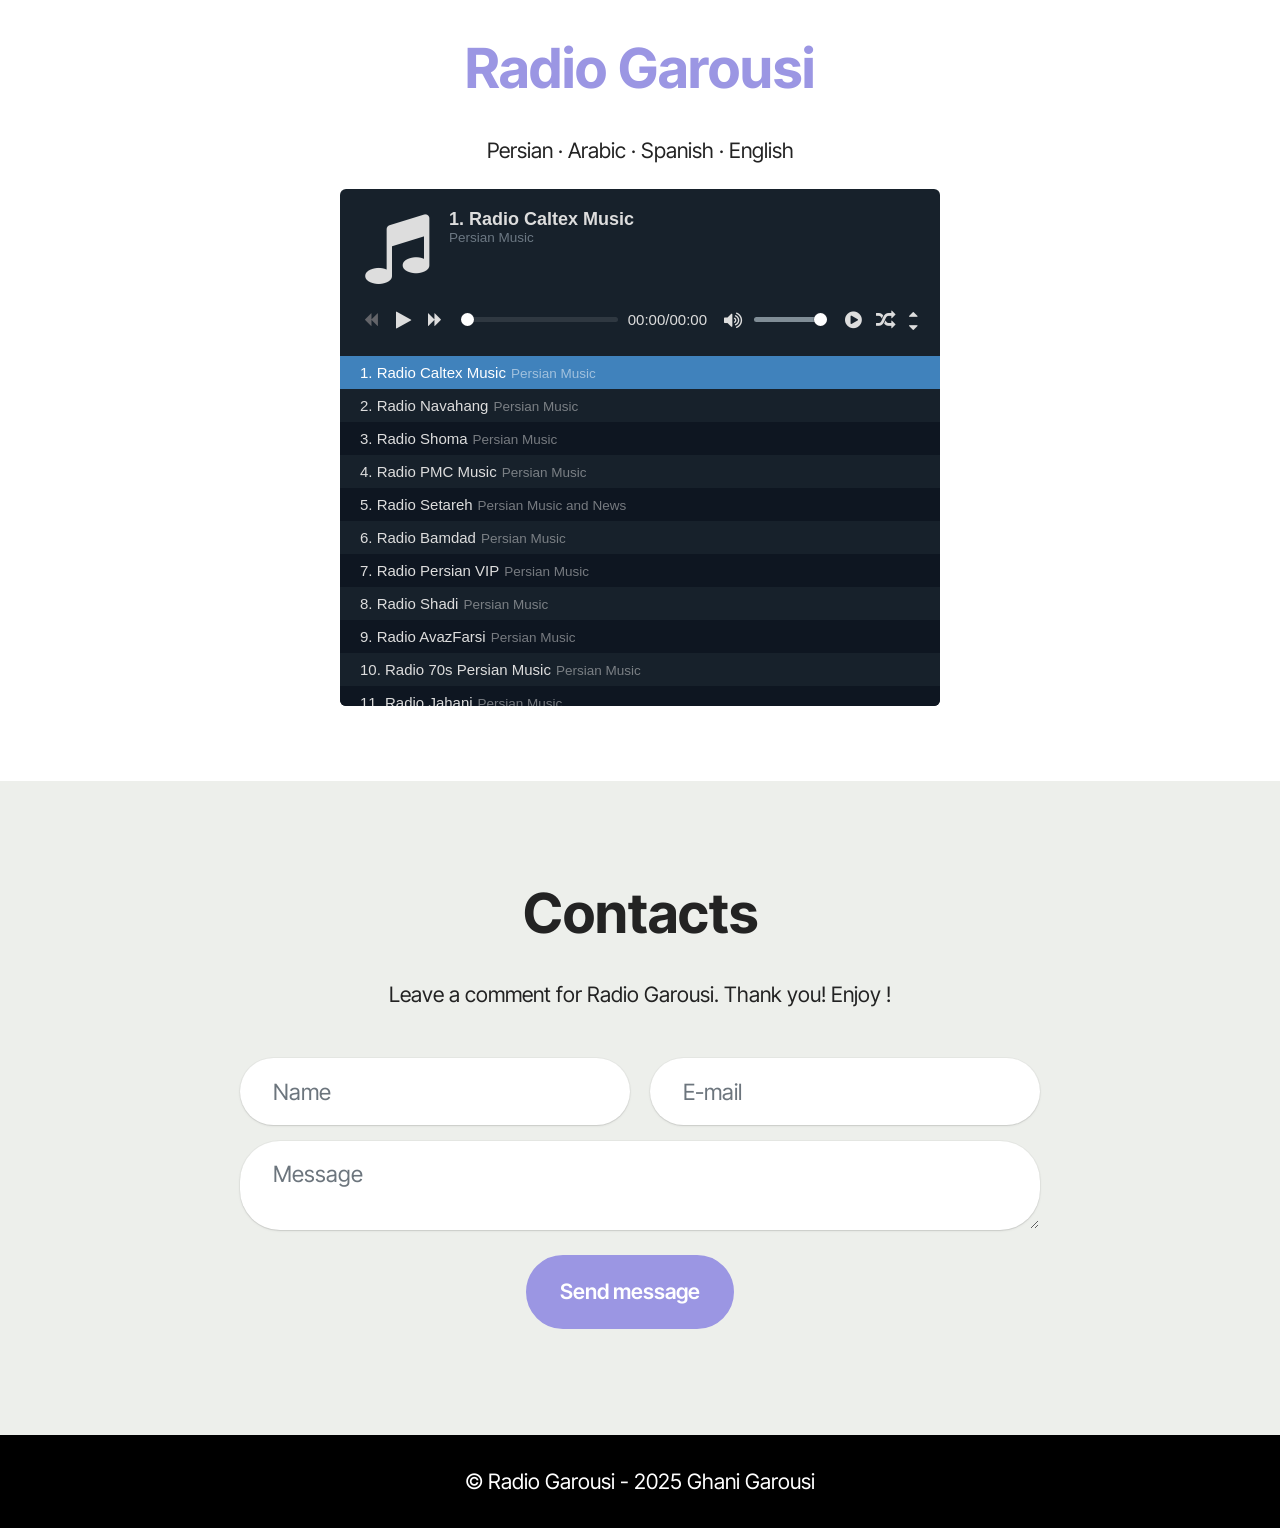
==== index.html @ 112c2b1c "g" ====
<!DOCTYPE html>
<html  >
<head>
  
  <meta charset="UTF-8">
  <meta http-equiv="X-UA-Compatible" content="IE=edge">
  
  <meta name="viewport" content="width=device-width, initial-scale=1, minimum-scale=1">
  <link rel="shortcut icon" href="assets/images/unknown-128x129.png" type="image/x-icon">
  <meta name="description" content="">
  
  
  <title>Radio Garousi</title>
  <link rel="stylesheet" href="assets/bootstrap/css/bootstrap.min.css">
  <link rel="stylesheet" href="assets/bootstrap/css/bootstrap-grid.min.css">
  <link rel="stylesheet" href="assets/bootstrap/css/bootstrap-reboot.min.css">
  <link rel="stylesheet" href="assets/animatecss/animate.css">
  <link rel="stylesheet" href="assets/theme/css/style.css">
  <link rel="preload" href="https://fonts.googleapis.com/css?family=Inter+Tight:100,200,300,400,500,600,700,800,900,100i,200i,300i,400i,500i,600i,700i,800i,900i&display=swap" as="style" onload="this.onload=null;this.rel='stylesheet'">
  <noscript><link rel="stylesheet" href="https://fonts.googleapis.com/css?family=Inter+Tight:100,200,300,400,500,600,700,800,900,100i,200i,300i,400i,500i,600i,700i,800i,900i&display=swap"></noscript>
  <link rel="preload" as="style" href="assets/mobirise/css/mbr-additional.css?v=PMHaSn"><link rel="stylesheet" href="assets/mobirise/css/mbr-additional.css?v=PMHaSn" type="text/css">

  
  
  
</head>
<body>
  
  <section data-bs-version="5.1" class="article11 cid-uW8s9CuNti" id="article11-3">
    

    
    
    <div class="container">
        <div class="row justify-content-center">
            <div class="title col-md-12 col-lg-10">
                <h3 class="mbr-section-title mbr-fonts-style align-center mt-0 mb-0 display-2">
                <strong>Radio Garousi</strong></h3>
                <h4 class="mbr-section-subtitle align-center mbr-fonts-style mt-4 display-7">Persian · Arabic · Spanish · English</h4>
                
            </div>
        </div>
    </div>
</section>

<section data-bs-version="5.1" class="mbr-section content1 restaurantm4_content1 cid-uW8s3BIlcq" id="design-block-1">

	

	<div class="container">
		<div class="row justify-content-center">
			<div class="col-md-10 col-sm-12 text-section">
			<style>
			    
@import url('https://maxcdn.bootstrapcdn.com/font-awesome/4.7.0/css/font-awesome.min.css');

*,*:before,*:after{outline:0;-webkit-box-sizing:border-box;box-sizing:border-box;}
input,button{outline:none;}
a,a:hover,a:visited{color:#ddd;text-decoration:none;}
.flex{display:-webkit-flex;display:flex;}
.flex-wrap{display:-webkit-flex;display:flex;-webkit-flex-wrap:wrap;flex-wrap:wrap;}
.flex-align{-webkit-align-items:center;align-items:center;}
.w-full{width:100%;}


/* progress animation */
@-webkit-keyframes audio-progress{to{background-position:25px 0;}}
@keyframes audio-progress{to{background-position:25px 0;}}
/* mobile */
@media screen and (max-width:480px) {
#simp .simp-controls .simp-volume,#simp .simp-controls .simp-others{display:none;}
#simp .simp-controls .simp-time{margin-right:10px;}
}
@media screen and (max-width:370px) {
#simp .simp-time .simp-slash,#simp .simp-time .end-time{display:none;}
}



@-webkit-keyframes audio-progress{to{background-position:25px 0;}}
@keyframes audio-progress{to{background-position:25px 0;}}
/* mobile */
@media screen and (max-width:480px) {
#simp .simp-controls .simp-volume,#simp .simp-controls .simp-others{display:none;}
#simp .simp-controls .simp-time{margin-right:10px;}
}
@media screen and (max-width:370px) {
#simp .simp-time .simp-slash,#simp .simp-time .end-time{display:none;}
}

			</style>
			
			
			
			<div class="simple-audio-player" id="simp" data-config="{&quot;shide_top&quot;:false,&quot;shide_btm&quot;:false,&quot;auto_load&quot;:false}">
  <div class="simp-playlist">
    <ul>
      --- Persian: ----------
      <li><span class="simp-source" data-src="https://corsplayer.cfpass1.workers.dev/?url=http://radio.caltexmusic.com:8000/stream">1. Radio Caltex Music</span><span class="simp-desc">Persian Music</span></li>
      <li><span class="simp-source" data-src="https://navairan.com/;">2. Radio Navahang</span><span class="simp-desc">Persian Music</span></li>
      <li><span class="simp-source" data-src="https://stream.radiojar.com/rzcfw4cbsxquv" data-cover="https://i.postimg.cc/sDBycWS8/NMS-2019.jpg">3. Radio Shoma</span><span class="simp-desc">Persian Music</span></li>
      <li><span class="simp-source" data-src="https://s5.radio.co/sf0a1af54c/listen">4. Radio PMC Music</span><span class="simp-desc">Persian Music</span></li>
      <li><span class="simp-source" data-src="https://setareh.awsvps.com/stream/18256">5. Radio Setareh</span><span class="simp-desc">Persian Music and News</span></li>
      <li><span class="simp-source" data-src="https://s3.radio.co/sd07c718f1/listen">6. Radio Bamdad</span><span class="simp-desc">Persian Music</span></li>
      <li><span class="simp-source" data-src="https://olderkors.cfpass1.workers.dev/?url=http://radio.persianvip.com:8888/;">7. Radio Persian VIP</span><span class="simp-desc">Persian Music</span></li>
      <li><span class="simp-source" data-src="https://ice9.securenetsystems.net/SHADI">8. Radio Shadi</span><span class="simp-desc">Persian Music</span></li>
      <li><span class="simp-source" data-src="https://stream-171.zeno.fm/2jwyo983y49vv">9. Radio AvazFarsi</span><span class="simp-desc">Persian Music</span></li>
      <li><span class="simp-source" data-src="https://shoutcast.glwiz.com/KMspersian.mp3">10. Radio 70s Persian Music</span><span class="simp-desc">Persian Music</span></li>
      <li><span class="simp-source" data-src="http://shoutcast.wrn.org:8025/vor">11. Radio Jahani</span><span class="simp-desc">Persian Music</span></li>
      <li><span class="simp-source" data-src="http://voa-16.akacast.akamaistream.net/7/316/322028/v1/ibb.akacast.akamaistream.net/voa-16.m3u">12. Radio Farda</span><span class="simp-desc">Persian Music and News</span></li>
      <li><span class="simp-source" data-src="https://n0f.radiojar.com/dfnrphnr5f0uv?rj-ttl=5&amp;rj-tok=AAABmSY-oh4AHtmWmjydCeWDsA">13. Radio Iran International</span><span class="simp-desc">Persian News</span></li>
      <li><span class="simp-source" data-src="https://radio.mp3islam.com/listen/abdulbasit/radio.mp3">14. Radio Quran</span><span class="simp-desc">Quran</span></li>
  
      
      --- Arabic: ----------
      <li><span class="simp-source" data-src="https://stream.zeno.fm/na3vpvn10qruv">1. Radio Arab Mix</span><span class="simp-desc">Arabic Music</span></li>
      <li><span class="simp-source" data-src="http://live.medi1.com/Tarab">2. Radio Tarab Medi-1</span><span class="simp-desc">Classic Arabic Music</span></li>
      <li><span class="simp-source" data-src="http://37.157.242.104:10938/live">3. Radio Star FM Lebanon</span><span class="simp-desc">Arabic Music</span></li>
      <li><span class="simp-source" data-src="http://stream-dc1.radioparadise.com/mp3-192">4. Radio Daily Arab FM</span><span class="simp-desc">Arabic Music</span></li>
      <li><span class="simp-source" data-src="https://usa19.fastcast4u.com/adeem">5. Radio Qadeem</span><span class="simp-desc">Old Arabic Music</span></li>
      <li><span class="simp-source" data-src="https://arabnights-prod.live-streams.nl:18020/">6. Radio Arabnights</span><span class="simp-desc">Arabic Music</span></li>
      <li><span class="simp-source" data-src="https://oriental-high.rautemusik.fm/">7. Radio RauteMusik ORIENTAL</span><span class="simp-desc">Arabic Music</span></li>
      <li><span class="simp-source" data-src="http://37.157.242.102:11414/live">8. Radio Bekaa Arabic</span><span class="simp-desc">Arabic Music</span></li>
      <li><span class="simp-source" data-src="https://n0b.radiojar.com/s1mygd1frxquv">9. Radio Al Arabiya Music</span><span class="simp-desc">Arabic Music</span></li>
      <li><span class="simp-source" data-src="http://icecast.omroep.nl/funx-arab-bb-mp3">10. Radio FunX Arab</span><span class="simp-desc">Arabic Music</span></li>
      <li><span class="simp-source" data-src="https://stream.zeno.fm/zsgrfxg71s8uv?dot-uid=0c64220300da605a9c09c645&amp;amb-uid=2613553414245283539&amp;triton-uid=cookie%3A51e3840d-9f2d-4861-81dc-ecd56c88a96e&amp;aw_0_req_lsid=b192f0fe28e56731dab30eb67d7e9012">11. Radio Om Kolthum</span><span class="simp-desc">Om Kolthum Music</span></li>
      <li><span class="simp-source" data-src="https://stream.zeno.fm/8a4eqkd0pnhvv?dot-uid=0c64220300da605a9c09c645&amp;amb-uid=2613553414245283539&amp;triton-uid=cookie%3A51e3840d-9f2d-4861-81dc-ecd56c88a96e&amp;aw_0_req_lsid=b192f0fe28e56731dab30eb67d7e9012">12. Radio Abdelhalim</span><span class="simp-desc">Abdelhalim Music</span></li>
      <li><span class="simp-source" data-src="https://montecarlodoualiya128k.ice.infomaniak.ch/mc-doualiya.mp3">13. Radio Monte Carlo Arabic</span><span class="simp-desc">Arabic Music and News</span></li>
      <li><span class="simp-source" data-src="https://radio.skynewsarabia.com/stream/radio/skynewsarabia">14. Radio Sky News Arabia</span><span class="simp-desc">Arabic News</span></li>
      <li><span class="simp-source" data-src="https://radio.mp3islam.com/listen/abdulbasit/radio.mp3">15. Radio Quran</span><span class="simp-desc">Quran</span></li>


      --- Spanish: ----------
      
      <li><span class="simp-source" data-src="https://kissfm.kissfmradio.cires21.com/kissfm.mp3">1. Radio Kiss FM</span><span class="simp-desc">Spanish Music</span></li>
      <li><span class="simp-source" data-src="https://playerservices.streamtheworld.com/api/livestream-redirect/LOS40_ASO_GUADIX.mp3">2. Radio Los 40 Guadix Madrid</span><span class="simp-desc">Spanish Music</span></li>
      <li><span class="simp-source" data-src="http://server8.emitironline.com:18176/">3. Radio Callao Madrid<span class="simp-desc">Spanish Music</span></span></li>
      <li><span class="simp-source" data-src="https://net1-cope-rrcast.flumotion.com/cope/net1-low.mp3">4. Radio COPE Madrid</span><span class="simp-desc">Spanish Music and News</span></li>
      <li><span class="simp-source" data-src="https://playerservices.streamtheworld.com/api/livestream-redirect/SER_MAS_MADRID.mp3">5. Radio SER + Madrid<span class="simp-desc">Spanish News</span></span></li>


      --- English: ----------
      <li><span class="simp-source" data-src="https://ais-edge50-live365-dal02.cdnstream.com/a26045">1. Radio CMC CALIFORNIA MUSIC CHANNEL<span class="simp-desc">English Music USA</span></span></li>
      <li><span class="simp-source" data-src="https://kuvo-ice.streamguys1.com/kuvo-mp3-128">2. Radio KUVO Jazz Network<span class="simp-desc">English Jazz Music USA</span></span></li>
      <li><span class="simp-source" data-src="http://sc1.netstreamer.net:8100">3. Radio Country MUsic 108<span class="simp-desc">English Country Music USA</span></span></li>
      <li><span class="simp-source" data-src="https://uk4-vn.mixstream.net/:8128/listen.mp3">4. Radio House Music<span class="simp-desc">English House Music USA</span></span></li>
      <li><span class="simp-source" data-src="https://joynewstv-atunwadigital.streamguys1.com/joynewstv">5. Radio Joy News<span class="simp-desc">English News USA</span></span></li>
    </ul>
  </div>
</div>    

<script>
    

// Multiple events to a listener
function addEventListener_multi(element, eventNames, handler) {
  var events = eventNames.split(' ');
  events.forEach(e => element.addEventListener(e, handler, false));
}

// Random numbers in a specific range
function getRandom(min, max) {
  min = Math.ceil(min);
  max = Math.floor(max);
  return Math.floor(Math.random() * (max - min + 1)) + min;
}

// Position element inside element
function getRelativePos(elm) {
  var pPos = elm.parentNode.getBoundingClientRect(); // parent pos
  var cPos = elm.getBoundingClientRect(); // target pos
  var pos = {};

  pos.top    = cPos.top    - pPos.top + elm.parentNode.scrollTop,
  pos.right  = cPos.right  - pPos.right,
  pos.bottom = cPos.bottom - pPos.bottom,
  pos.left   = cPos.left   - pPos.left;

  return pos;
}

function formatTime(val) {
  var h = 0, m = 0, s;
  val = parseInt(val, 10);
  if (val > 60 * 60) {
   h = parseInt(val / (60 * 60), 10);
   val -= h * 60 * 60;
  }
  if (val > 60) {
   m = parseInt(val / 60, 10);
   val -= m * 60;
  }
  s = val;
  val = (h > 0)? h + ':' : '';
  val += (m > 0)? ((m < 10 && h > 0)? '0' : '') + m + ':' : '0:';
  val += ((s < 10)? '0' : '') + s;
  return val;
}

function simp_initTime() {
  simp_controls.querySelector('.start-time').innerHTML = formatTime(simp_audio.currentTime); //calculate current value time
  if (!simp_isStream) {
    simp_controls.querySelector('.end-time').innerHTML = formatTime(simp_audio.duration); //calculate total value time
    simp_progress.value = simp_audio.currentTime / simp_audio.duration * 100; //progress bar
  }
  
  // ended of the audio
  if (simp_audio.currentTime == simp_audio.duration) {
    simp_controls.querySelector('.simp-plause').classList.remove('fa-pause');
    simp_controls.querySelector('.simp-plause').classList.add('fa-play');
    simp_audio.removeEventListener('timeupdate', simp_initTime);
    
    if (simp_isNext) { //auto load next audio
      var elem;
      simp_a_index++;
      if (simp_a_index == simp_a_url.length) { //repeat all audio
        simp_a_index = 0;
        elem = simp_a_url[0];
      } else {
        elem = simp_a_url[simp_a_index];  
      }
      simp_changeAudio(elem);
      simp_setAlbum(simp_a_index);
    } else {
      simp_isPlaying = false;
    }
  }
}

function simp_initAudio() {
  // if readyState more than 2, audio file has loaded
	simp_isLoaded = simp_audio.readyState == 4 ? true : false;
  simp_isStream = simp_audio.duration == 'Infinity' ? true : false;
  simp_controls.querySelector('.simp-plause').disabled = false;
  simp_progress.disabled = simp_isStream ? true : false;
  if (!simp_isStream) {
    simp_progress.parentNode.classList.remove('simp-load','simp-loading');
    simp_controls.querySelector('.end-time').innerHTML = formatTime(simp_audio.duration);
  }
  simp_audio.addEventListener('timeupdate', simp_initTime); //tracking load progress
  if (simp_isLoaded && simp_isPlaying) simp_audio.play();
  
  // progress bar click event
  addEventListener_multi(simp_progress, 'touchstart mousedown', function(e) {
    if (simp_isStream) {
      e.stopPropagation();
      return false;
    }
    if (simp_audio.readyState == 4) {
      simp_audio.removeEventListener('timeupdate', simp_initTime);
      simp_audio.pause();
    }
  });
  
  addEventListener_multi(simp_progress, 'touchend mouseup', function(e) {
    if (simp_isStream) {
      e.stopPropagation();
      return false;
    }
    if (simp_audio.readyState == 4) {
      simp_audio.currentTime = simp_progress.value * simp_audio.duration / 100;
      simp_audio.addEventListener('timeupdate', simp_initTime);
      if (simp_isPlaying) simp_audio.play();
    }
  });
}

function simp_loadAudio(elem) {
  simp_progress.parentNode.classList.add('simp-loading');
  simp_controls.querySelector('.simp-plause').disabled = true;
  simp_audio.querySelector('source').src = elem.dataset.src;
  simp_audio.load();
  
  simp_audio.volume = parseFloat(simp_v_num / 100); //based on valume input value
  simp_audio.addEventListener('canplaythrough', simp_initAudio); //play audio without stop for buffering
  
  // if audio fails to load, only IE/Edge 9.0 or above
  simp_audio.addEventListener('error', function() {
    alert('Please reload the page.');
  });
}

function simp_setAlbum(index) {
  simp_cover.innerHTML = simp_a_url[index].dataset.cover ? '<div style="background:url(' + simp_a_url[index].dataset.cover + ') no-repeat;background-size:cover;width:80px;height:80px;"></div>' : '<i class="fa fa-music fa-5x"></i>';
  simp_title.innerHTML = simp_source[index].querySelector('.simp-source').innerHTML;
  simp_artist.innerHTML = simp_source[index].querySelector('.simp-desc') ? simp_source[index].querySelector('.simp-desc').innerHTML : '';
}

function simp_changeAudio(elem) {
	simp_isLoaded = false;
  simp_controls.querySelector('.simp-prev').disabled = simp_a_index == 0 ? true : false;
  simp_controls.querySelector('.simp-plause').disabled = simp_auto_load ? true : false;
  simp_controls.querySelector('.simp-next').disabled = simp_a_index == simp_a_url.length-1 ? true : false;
  simp_progress.parentNode.classList.add('simp-load');
  simp_progress.disabled = true;
  simp_progress.value = 0;
  simp_controls.querySelector('.start-time').innerHTML = '00:00';
  simp_controls.querySelector('.end-time').innerHTML = '00:00';
  elem = simp_isRandom && simp_isNext ? simp_a_url[getRandom(0, simp_a_url.length-1)] : elem;
  
  // playlist, audio is running
  for (var i = 0; i < simp_a_url.length; i++) {
    simp_a_url[i].parentNode.classList.remove('simp-active');
    if (simp_a_url[i] == elem) {
      simp_a_index = i;
      simp_a_url[i].parentNode.classList.add('simp-active');
    }
  }
  
  // scrolling to element inside element
  var simp_active = getRelativePos(simp_source[simp_a_index]);
  simp_source[simp_a_index].parentNode.scrollTop = simp_active.top;
  
  if (simp_auto_load || simp_isPlaying) simp_loadAudio(elem);
  
  if (simp_isPlaying) {
    simp_controls.querySelector('.simp-plause').classList.remove('fa-play');
    simp_controls.querySelector('.simp-plause').classList.add('fa-pause');
  }
}

function simp_startScript() {
  ap_simp = document.querySelector('#simp');
  simp_audio = ap_simp.querySelector('#audio');
  simp_album = ap_simp.querySelector('.simp-album');
  simp_cover = simp_album.querySelector('.simp-cover');
  simp_title = simp_album.querySelector('.simp-title');
  simp_artist = simp_album.querySelector('.simp-artist');
  simp_controls = ap_simp.querySelector('.simp-controls');
  simp_progress = simp_controls.querySelector('.simp-progress');
  simp_volume = simp_controls.querySelector('.simp-volume');
  simp_v_slider = simp_volume.querySelector('.simp-v-slider');
  simp_v_num = simp_v_slider.value; //default volume
  simp_others = simp_controls.querySelector('.simp-others');
  simp_auto_load = simp_config.auto_load; //auto load audio file
  
  if (simp_config.shide_top) simp_album.parentNode.classList.toggle('simp-hide');
  if (simp_config.shide_btm) {
    simp_playlist.classList.add('simp-display');
    simp_playlist.classList.toggle('simp-hide');
  }
  
  if (simp_a_url.length <= 1) {
    simp_controls.querySelector('.simp-prev').style.display = 'none';
    simp_controls.querySelector('.simp-next').style.display = 'none';
    simp_others.querySelector('.simp-plext').style.display = 'none';
    simp_others.querySelector('.simp-random').style.display = 'none';
  }

  // Playlist listeners
  simp_source.forEach(function(item, index) {
    if (item.classList.contains('simp-active')) simp_a_index = index; //playlist contains '.simp-active'
    item.addEventListener('click', function() {
      simp_audio.removeEventListener('timeupdate', simp_initTime);
      simp_a_index = index;
      simp_changeAudio(this.querySelector('.simp-source'));
      simp_setAlbum(simp_a_index);
    });
  });
  
  // FIRST AUDIO LOAD =======
  simp_changeAudio(simp_a_url[simp_a_index]);
  simp_setAlbum(simp_a_index);
  // FIRST AUDIO LOAD =======
  
  // Controls listeners
  simp_controls.querySelector('.simp-plauseward').addEventListener('click', function(e) {
    var eles = e.target.classList;
    if (eles.contains('simp-plause')) {
      if (simp_audio.paused) {
        if (!simp_isLoaded) simp_loadAudio(simp_a_url[simp_a_index]);
        simp_audio.play();
        simp_isPlaying = true;
        eles.remove('fa-play');
        eles.add('fa-pause');
      } else {
        simp_audio.pause();
        simp_isPlaying = false;
        eles.remove('fa-pause');
        eles.add('fa-play');
      }
    } else {
      if (eles.contains('simp-prev') && simp_a_index != 0) {
        simp_a_index = simp_a_index-1;
        e.target.disabled = simp_a_index == 0 ? true : false;
      } else if (eles.contains('simp-next') && simp_a_index != simp_a_url.length-1) {
        simp_a_index = simp_a_index+1;
        e.target.disabled = simp_a_index == simp_a_url.length-1 ? true : false;
      }
      simp_audio.removeEventListener('timeupdate', simp_initTime);
      simp_changeAudio(simp_a_url[simp_a_index]);
      simp_setAlbum(simp_a_index);
    }
  });
  
  // Audio volume
  simp_volume.addEventListener('click', function(e) {
    var eles = e.target.classList;
    if (eles.contains('simp-mute')) {
      if (eles.contains('fa-volume-up')) {
        eles.remove('fa-volume-up');
        eles.add('fa-volume-off');
        simp_v_slider.value = 0;
      } else {
        eles.remove('fa-volume-off');
        eles.add('fa-volume-up');
        simp_v_slider.value = simp_v_num;
      }
    } else {
      simp_v_num = simp_v_slider.value;
      if (simp_v_num != 0) {
        simp_controls.querySelector('.simp-mute').classList.remove('fa-volume-off');
        simp_controls.querySelector('.simp-mute').classList.add('fa-volume-up');
      }
    }
    simp_audio.volume = parseFloat(simp_v_slider.value / 100);
  });
  
  // Others
  simp_others.addEventListener('click', function(e) {
    var eles = e.target.classList;
    if (eles.contains('simp-plext')) {
      simp_isNext = simp_isNext && !simp_isRandom ? false : true;
      if (!simp_isRandom) simp_isRanext = simp_isRanext ? false : true;
      eles.contains('simp-active') && !simp_isRandom ? eles.remove('simp-active') : eles.add('simp-active');
    } else if (eles.contains('simp-random')) {
      simp_isRandom = simp_isRandom ? false : true;
      if (simp_isNext && !simp_isRanext) {
        simp_isNext = false;
        simp_others.querySelector('.simp-plext').classList.remove('simp-active');
      } else {
        simp_isNext = true;
        simp_others.querySelector('.simp-plext').classList.add('simp-active');
      }
      eles.contains('simp-active') ? eles.remove('simp-active') : eles.add('simp-active');
    } else if (eles.contains('simp-shide-top')) {
      simp_album.parentNode.classList.toggle('simp-hide');
    } else if (eles.contains('simp-shide-bottom')) {
      simp_playlist.classList.add('simp-display');
      simp_playlist.classList.toggle('simp-hide');
    }
  });
}

// Start simple player
if (document.querySelector('#simp')) {
  var simp_auto_load, simp_audio, simp_album, simp_cover, simp_title, simp_artist, simp_controls, simp_progress, simp_volume, simp_v_slider, simp_v_num, simp_others;
  var ap_simp = document.querySelector('#simp');
  var simp_playlist = ap_simp.querySelector('.simp-playlist');
  var simp_source = simp_playlist.querySelectorAll('li');
  var simp_a_url = simp_playlist.querySelectorAll('[data-src]');
  var simp_a_index = 0;
  var simp_isPlaying = false;
  var simp_isNext = false; //auto play
  var simp_isRandom = false; //play random
  var simp_isRanext = false; //check if before random starts, simp_isNext value is true
  var simp_isStream = false; //radio streaming
  var simp_isLoaded = false; //audio file has loaded
  var simp_config = ap_simp.dataset.config ? JSON.parse(ap_simp.dataset.config) : {
    shide_top: false, //show/hide album
    shide_btm: false, //show/hide playlist
    auto_load: false //auto load audio file
  };
  
  var simp_elem = '';
  simp_elem += '<audio id="audio" preload><source src="" type="audio/mpeg"></audio>';
  simp_elem += '<div class="simp-display"><div class="simp-album w-full flex-wrap"><div class="simp-cover"><i class="fa fa-music fa-5x"></i></div><div class="simp-info"><div class="simp-title">Title</div><div class="simp-artist">Artist</div></div></div></div>';
  simp_elem += '<div class="simp-controls flex-wrap flex-align">';
  simp_elem += '<div class="simp-plauseward flex flex-align"><button type="button" class="simp-prev fa fa-backward" disabled></button><button type="button" class="simp-plause fa fa-play" disabled></button><button type="button" class="simp-next fa fa-forward" disabled></button></div>';
  simp_elem += '<div class="simp-tracker simp-load"><input class="simp-progress" type="range" min="0" max="100" value="0" disabled/><div class="simp-buffer"></div></div>';
  simp_elem += '<div class="simp-time flex flex-align"><span class="start-time">00:00</span><span class="simp-slash"> / </span><span class="end-time">00:00</span></div>';
  simp_elem += '<div class="simp-volume flex flex-align"><button type="button" class="simp-mute fa fa-volume-up"></button><input class="simp-v-slider" type="range" min="0" max="100" value="100"/></div>';
  simp_elem += '<div class="simp-others flex flex-align"><button type="button" class="simp-plext fa fa-play-circle" title="Auto Play"></button><button type="button" class="simp-random fa fa-random" title="Random"></button><div class="simp-shide"><button type="button" class="simp-shide-top fa fa-caret-up" title="Show/Hide Album"></button><button type="button" class="simp-shide-bottom fa fa-caret-down" title="Show/Hide Playlist"></button></div></div>';
  simp_elem += '</div>'; //simp-controls
  
  var simp_player = document.createElement('div');
  simp_player.classList.add('simp-player');
  simp_player.innerHTML = simp_elem;
  ap_simp.insertBefore(simp_player, simp_playlist);
  simp_startScript();
}
</script></div>
		</div>
	</div>
</section>

<section data-bs-version="5.1" class="form5 cid-uW8s6rHiIN" id="form02-2">
    
    
    <div class="container">
        <div class="row justify-content-center">
            <div class="col-12 content-head">
                <div class="mbr-section-head mb-5">
                    <h3 class="mbr-section-title mbr-fonts-style align-center mb-0 display-2">
                        <strong>Contacts</strong>
                    </h3>
                    <h4 class="mbr-section-subtitle mbr-fonts-style align-center mb-0 mt-4 display-7">Leave a comment for Radio Garousi. Thank you! Enjoy !</h4>
                </div>
            </div>
        </div>
        <div class="row justify-content-center">
            <div class="col-lg-8 mx-auto mbr-form" data-form-type="formoid">
                <form action="https://mobirise.eu/" method="POST" class="mbr-form form-with-styler" data-form-title="Form Name"><input type="hidden" name="email" data-form-email="true" value="SRqGAapUYcJbcIWQ9Yi9/ZLWebUhIxPfLRET9fhngG8P+OALrYCy2xlMNLLOwPE4OcMql6VHRUBkbvC0Gf6Lc7TGtVLoECo3qzK8n4iI3Zfi+aDdng6QWijf2G2Q06Kf">
                    <div class="row">
                        <div hidden="hidden" data-form-alert="" class="alert alert-success col-12">Thanks for filling out the form!</div>
                        <div hidden="hidden" data-form-alert-danger="" class="alert alert-danger col-12">
                            Oops...! some problem!
                        </div>
                    </div>
                    <div class="dragArea row">
                        <div class="col-md col-sm-12 form-group mb-3" data-for="name">
                            <input type="text" name="name" placeholder="Name" data-form-field="name" class="form-control" value="" id="name-form02-2">
                        </div>
                        <div class="col-md col-sm-12 form-group mb-3" data-for="email">
                            <input type="email" name="email" placeholder="E-mail" data-form-field="email" class="form-control" value="" id="email-form02-2">
                        </div>
                        
                        <div class="col-12 form-group mb-3" data-for="textarea">
                            <textarea name="textarea" placeholder="Message" data-form-field="textarea" class="form-control" id="textarea-form02-2"></textarea>
                        </div>
                        <div class="col-lg-12 col-md-12 col-sm-12 align-center mbr-section-btn"><button type="submit" class="btn btn-primary display-7">Send message</button></div>
                    </div>
                </form>
            </div>
        </div>
    </div>
</section>

<section data-bs-version="5.1" class="footer4 cid-uW8rYRUQjD" once="footers" id="footer04-0">

    

    

    <div class="container">
        <div class="media-container-row align-center mbr-white">
            <div class="col-12">
                <p class="mbr-text mb-0 mbr-fonts-style display-7">
                    © Radio Garousi - 2025 Ghani Garousi</p>
            </div>
        </div>
    </div>
</section><section><a href="https://mobiri.se"></a><a href="https://mobiri.se"></a></section><script src="assets/bootstrap/js/bootstrap.bundle.min.js"></script>  <script src="assets/smoothscroll/smooth-scroll.js"></script>  <script src="assets/ytplayer/index.js"></script>  <script src="assets/theme/js/script.js"></script>  <script src="assets/formoid/formoid.min.js"></script>  
  
  
 <div id="scrollToTop" class="scrollToTop mbr-arrow-up"><a style="text-align: center;"><i class="mbr-arrow-up-icon mbr-arrow-up-icon-cm cm-icon cm-icon-smallarrow-up"></i></a></div>
    <input name="animation" type="hidden">
  </body>
</html>
---- assets/theme/css/style.css ----
@charset "UTF-8";
section {
  background-color: #ffffff;
}

body {
  font-style: normal;
  line-height: 1.5;
  font-weight: 400;
  color: #232323;
  position: relative;
}

button {
  background-color: transparent;
  border-color: transparent;
}

.embla__button,
.carousel-control {
  background-color: #edefea !important;
  opacity: 0.8 !important;
  color: #464845 !important;
  border-color: #edefea !important;
}

.carousel .close,
.modalWindow .close {
  background-color: #edefea !important;
  color: #464845 !important;
  border-color: #edefea !important;
  opacity: 0.8 !important;
}

.carousel .close:hover,
.modalWindow .close:hover {
  opacity: 1 !important;
}

.carousel-indicators li {
  background-color: #edefea !important;
  border: 2px solid #464845 !important;
}

.carousel-indicators li:hover,
.carousel-indicators li:active {
  opacity: 0.8 !important;
}

.embla__button:hover,
.carousel-control:hover {
  background-color: #edefea !important;
  opacity: 1 !important;
}

.modalWindow-video-container {
  height: 80%;
}

section,
.container,
.container-fluid {
  position: relative;
  word-wrap: break-word;
}

a.mbr-iconfont:hover {
  text-decoration: none;
}

.article .lead p,
.article .lead ul,
.article .lead ol,
.article .lead pre,
.article .lead blockquote {
  margin-bottom: 0;
}

a {
  font-style: normal;
  font-weight: 400;
  cursor: pointer;
}
a, a:hover {
  text-decoration: none;
}

.mbr-section-title {
  font-style: normal;
  line-height: 1.3;
}

.mbr-section-subtitle {
  line-height: 1.3;
}

.mbr-text {
  font-style: normal;
  line-height: 1.7;
}

h1,
h2,
h3,
h4,
h5,
h6,
.display-1,
.display-2,
.display-4,
.display-5,
.display-7,
span,
p,
a {
  line-height: 1;
  word-break: break-word;
  word-wrap: break-word;
  font-weight: 400;
}

b,
strong {
  font-weight: bold;
}

input:-webkit-autofill, input:-webkit-autofill:hover, input:-webkit-autofill:focus, input:-webkit-autofill:active {
  transition-delay: 9999s;
  -webkit-transition-property: background-color, color;
  transition-property: background-color, color;
}

textarea[type=hidden] {
  display: none;
}

section {
  background-position: 50% 50%;
  background-repeat: no-repeat;
  background-size: cover;
}
section .mbr-background-video,
section .mbr-background-video-preview {
  position: absolute;
  bottom: 0;
  left: 0;
  right: 0;
  top: 0;
}

.hidden {
  visibility: hidden;
}

.mbr-z-index20 {
  z-index: 20;
}

/*! Base colors */
.mbr-white {
  color: #ffffff;
}

.mbr-black {
  color: #111111;
}

.mbr-bg-white {
  background-color: #ffffff;
}

.mbr-bg-black {
  background-color: #000000;
}

/*! Text-aligns */
.align-left {
  text-align: left;
}

.align-center {
  text-align: center;
}

.align-right {
  text-align: right;
}

/*! Font-weight  */
.mbr-light {
  font-weight: 300;
}

.mbr-regular {
  font-weight: 400;
}

.mbr-semibold {
  font-weight: 500;
}

.mbr-bold {
  font-weight: 700;
}

/*! Media  */
.media-content {
  flex-basis: 100%;
}

.media-container-row {
  display: flex;
  flex-direction: row;
  flex-wrap: wrap;
  justify-content: center;
  align-content: center;
  align-items: start;
}
.media-container-row .media-size-item {
  width: 400px;
}

.media-container-column {
  display: flex;
  flex-direction: column;
  flex-wrap: wrap;
  justify-content: center;
  align-content: center;
  align-items: stretch;
}
.media-container-column > * {
  width: 100%;
}

@media (min-width: 992px) {
  .media-container-row {
    flex-wrap: nowrap;
  }
}
figure {
  margin-bottom: 0;
  overflow: hidden;
}

figure[mbr-media-size] {
  transition: width 0.1s;
}

img,
iframe {
  display: block;
  width: 100%;
}

.card {
  background-color: transparent;
  border: none;
}

.card-box {
  width: 100%;
}

.card-img {
  text-align: center;
  flex-shrink: 0;
  -webkit-flex-shrink: 0;
}

.media {
  max-width: 100%;
  margin: 0 auto;
}

.mbr-figure {
  align-self: center;
}

.media-container > div {
  max-width: 100%;
}

.mbr-figure img,
.card-img img {
  width: 100%;
}

@media (max-width: 991px) {
  .media-size-item {
    width: auto !important;
  }
  .media {
    width: auto;
  }
  .mbr-figure {
    width: 100% !important;
  }
}
/*! Buttons */
.mbr-section-btn {
  margin-left: -0.6rem;
  margin-right: -0.6rem;
  font-size: 0;
}

.btn {
  font-weight: 600;
  border-width: 1px;
  font-style: normal;
  margin: 0.6rem 0.6rem;
  white-space: normal;
  transition: all 0.2s ease-in-out;
  display: inline-flex;
  align-items: center;
  justify-content: center;
  word-break: break-word;
}

.btn-sm {
  font-weight: 600;
  letter-spacing: 0px;
  transition: all 0.3s ease-in-out;
}

.btn-md {
  font-weight: 600;
  letter-spacing: 0px;
  transition: all 0.3s ease-in-out;
}

.btn-lg {
  font-weight: 600;
  letter-spacing: 0px;
  transition: all 0.3s ease-in-out;
}

.btn-form {
  margin: 0;
}
.btn-form:hover {
  cursor: pointer;
}

nav .mbr-section-btn {
  margin-left: 0rem;
  margin-right: 0rem;
}

/*! Btn icon margin */
.btn .mbr-iconfont,
.btn.btn-sm .mbr-iconfont {
  order: 1;
  cursor: pointer;
  margin-left: 0.5rem;
  vertical-align: sub;
}

.btn.btn-md .mbr-iconfont,
.btn.btn-md .mbr-iconfont {
  margin-left: 0.8rem;
}

.mbr-regular {
  font-weight: 400;
}

.mbr-semibold {
  font-weight: 500;
}

.mbr-bold {
  font-weight: 700;
}

[type=submit] {
  -webkit-appearance: none;
}

/*! Full-screen */
.mbr-fullscreen .mbr-overlay {
  min-height: 100vh;
}

.mbr-fullscreen {
  display: flex;
  display: -moz-flex;
  display: -ms-flex;
  display: -o-flex;
  align-items: center;
  min-height: 100vh;
  padding-top: 3rem;
  padding-bottom: 3rem;
}

/*! Map */
.map {
  height: 25rem;
  position: relative;
}
.map iframe {
  width: 100%;
  height: 100%;
}

/*! Scroll to top arrow */
.mbr-arrow-up {
  bottom: 25px;
  right: 90px;
  position: fixed;
  text-align: right;
  z-index: 5000;
  color: #ffffff;
  font-size: 22px;
}

.mbr-arrow-up a {
  background: rgba(0, 0, 0, 0.2);
  border-radius: 50%;
  color: #fff;
  display: inline-block;
  height: 60px;
  width: 60px;
  border: 2px solid #fff;
  outline-style: none !important;
  position: relative;
  text-decoration: none;
  transition: all 0.3s ease-in-out;
  cursor: pointer;
  text-align: center;
}
.mbr-arrow-up a:hover {
  background-color: rgba(0, 0, 0, 0.4);
}
.mbr-arrow-up a i {
  line-height: 60px;
}

.mbr-arrow-up-icon {
  display: block;
  color: #fff;
}

.mbr-arrow-up-icon::before {
  content: "›";
  display: inline-block;
  font-family: serif;
  font-size: 22px;
  line-height: 1;
  font-style: normal;
  position: relative;
  top: 6px;
  left: -4px;
  transform: rotate(-90deg);
}

/*! Arrow Down */
.mbr-arrow {
  position: absolute;
  bottom: 45px;
  left: 50%;
  width: 60px;
  height: 60px;
  cursor: pointer;
  background-color: rgba(80, 80, 80, 0.5);
  border-radius: 50%;
  transform: translateX(-50%);
}
@media (max-width: 767px) {
  .mbr-arrow {
    display: none;
  }
}
.mbr-arrow > a {
  display: inline-block;
  text-decoration: none;
  outline-style: none;
  animation: arrowdown 1.7s ease-in-out infinite;
  color: #ffffff;
}
.mbr-arrow > a > i {
  position: absolute;
  top: -2px;
  left: 15px;
  font-size: 2rem;
}

#scrollToTop a i::before {
  content: "";
  position: absolute;
  display: block;
  border-bottom: 2.5px solid #fff;
  border-left: 2.5px solid #fff;
  width: 27.8%;
  height: 27.8%;
  left: 50%;
  top: 51%;
  transform: translateY(-30%) translateX(-50%) rotate(135deg);
}

@keyframes arrowdown {
  0% {
    transform: translateY(0px);
  }
  50% {
    transform: translateY(-5px);
  }
  100% {
    transform: translateY(0px);
  }
}
@media (max-width: 500px) {
  .mbr-arrow-up {
    left: 0;
    right: 0;
    text-align: center;
  }
}
/*Gradients animation*/
@keyframes gradient-animation {
  from {
    background-position: 0% 100%;
    animation-timing-function: ease-in-out;
  }
  to {
    background-position: 100% 0%;
    animation-timing-function: ease-in-out;
  }
}
.bg-gradient {
  background-size: 200% 200%;
  animation: gradient-animation 5s infinite alternate;
  -webkit-animation: gradient-animation 5s infinite alternate;
}

.menu .navbar-brand {
  display: -webkit-flex;
}
.menu .navbar-brand span {
  display: flex;
  display: -webkit-flex;
}
.menu .navbar-brand .navbar-caption-wrap {
  display: -webkit-flex;
}
.menu .navbar-brand .navbar-logo img {
  display: -webkit-flex;
  width: auto;
}
@media (min-width: 768px) and (max-width: 991px) {
  .menu .navbar-toggleable-sm .navbar-nav {
    display: -ms-flexbox;
  }
}
@media (max-width: 991px) {
  .menu .navbar-collapse {
    max-height: 93.5vh;
  }
  .menu .navbar-collapse.show {
    overflow: auto;
  }
}
@media (min-width: 992px) {
  .menu .navbar-nav.nav-dropdown {
    display: -webkit-flex;
  }
  .menu .navbar-toggleable-sm .navbar-collapse {
    display: -webkit-flex !important;
  }
  .menu .collapsed .navbar-collapse {
    max-height: 93.5vh;
  }
  .menu .collapsed .navbar-collapse.show {
    overflow: auto;
  }
}
@media (max-width: 767px) {
  .menu .navbar-collapse {
    max-height: 80vh;
  }
}

.nav-link .mbr-iconfont {
  margin-right: 0.5rem;
}

.navbar {
  display: -webkit-flex;
  -webkit-flex-wrap: wrap;
  -webkit-align-items: center;
  -webkit-justify-content: space-between;
}

.navbar-collapse {
  -webkit-flex-basis: 100%;
  -webkit-flex-grow: 1;
  -webkit-align-items: center;
}

.nav-dropdown .link {
  padding: 0.667em 1.667em !important;
  margin: 0 !important;
}

.nav {
  display: -webkit-flex;
  -webkit-flex-wrap: wrap;
}

.row {
  display: -webkit-flex;
  -webkit-flex-wrap: wrap;
}

.justify-content-center {
  -webkit-justify-content: center;
}

.form-inline {
  display: -webkit-flex;
}

.card-wrapper {
  -webkit-flex: 1;
}

.carousel-control {
  z-index: 10;
  display: -webkit-flex;
}

.carousel-controls {
  display: -webkit-flex;
}

.media {
  display: -webkit-flex;
}

.form-group:focus {
  outline: none;
}

.jq-selectbox__select {
  padding: 7px 0;
  position: relative;
}

.jq-selectbox__dropdown {
  overflow: hidden;
  border-radius: 10px;
  position: absolute;
  top: 100%;
  left: 0 !important;
  width: 100% !important;
}

.jq-selectbox__trigger-arrow {
  right: 0;
  transform: translateY(-50%);
}

.jq-selectbox li {
  padding: 1.07em 0.5em;
}

input[type=range] {
  padding-left: 0 !important;
  padding-right: 0 !important;
}

.modal-dialog,
.modal-content {
  height: 100%;
}

.modal-dialog .carousel-inner {
  height: calc(100vh - 1.75rem);
}
@media (max-width: 575px) {
  .modal-dialog .carousel-inner {
    height: calc(100vh - 1rem);
  }
}

.carousel-item {
  text-align: center;
}

.carousel-item img {
  margin: auto;
}

.navbar-toggler {
  align-self: flex-start;
  padding: 0.25rem 0.75rem;
  font-size: 1.25rem;
  line-height: 1;
  background: transparent;
  border: 1px solid transparent;
  border-radius: 0.25rem;
}

.navbar-toggler:focus,
.navbar-toggler:hover {
  text-decoration: none;
  box-shadow: none;
}

.navbar-toggler-icon {
  display: inline-block;
  width: 1.5em;
  height: 1.5em;
  vertical-align: middle;
  content: "";
  background: no-repeat center center;
  background-size: 100% 100%;
}

.navbar-toggler-left {
  position: absolute;
  left: 1rem;
}

.navbar-toggler-right {
  position: absolute;
  right: 1rem;
}

.card-img {
  width: auto;
}

.menu .navbar.collapsed:not(.beta-menu) {
  flex-direction: column;
}

.carousel-item.active,
.carousel-item-next,
.carousel-item-prev {
  display: flex;
}

.note-air-layout .dropup .dropdown-menu,
.note-air-layout .navbar-fixed-bottom .dropdown .dropdown-menu {
  bottom: initial !important;
}

html,
body {
  height: auto;
  min-height: 100vh;
}

.dropup .dropdown-toggle::after {
  display: none;
}

.form-asterisk {
  font-family: initial;
  position: absolute;
  top: -2px;
  font-weight: normal;
}

.form-control-label {
  position: relative;
  cursor: pointer;
  margin-bottom: 0.357em;
  padding: 0;
}

.alert {
  color: #ffffff;
  border-radius: 0;
  border: 0;
  font-size: 1.1rem;
  line-height: 1.5;
  margin-bottom: 1.875rem;
  padding: 1.25rem;
  position: relative;
  text-align: center;
}
.alert.alert-form::after {
  background-color: inherit;
  bottom: -7px;
  content: "";
  display: block;
  height: 14px;
  left: 50%;
  margin-left: -7px;
  position: absolute;
  transform: rotate(45deg);
  width: 14px;
}

.form-control {
  background-color: #ffffff;
  background-clip: border-box;
  color: #232323;
  line-height: 1rem !important;
  height: auto;
  padding: 1.2rem 2rem;
  transition: border-color 0.25s ease 0s;
  border: 1px solid transparent !important;
  border-radius: 4px;
  box-shadow: rgba(0, 0, 0, 0.07) 0px 1px 1px 0px, rgba(0, 0, 0, 0.07) 0px 1px 3px 0px, rgba(0, 0, 0, 0.03) 0px 0px 0px 1px;
}
.form-active .form-control:invalid {
  border-color: red;
}

.row > * {
  padding-right: 1rem;
  padding-left: 1rem;
}

form .row {
  margin-left: -0.6rem;
  margin-right: -0.6rem;
}
form .row [class*=col] {
  padding-left: 0.6rem;
  padding-right: 0.6rem;
}

form .mbr-section-btn {
  padding-left: 0.6rem;
  padding-right: 0.6rem;
}

form .form-check-input {
  margin-top: 0.5;
}

textarea.form-control {
  line-height: 1.5rem !important;
}

.form-group {
  margin-bottom: 1.2rem;
}

.form-control,
form .btn {
  min-height: 48px;
}

.gdpr-block label span.textGDPR input[name=gdpr] {
  top: 7px;
}

.form-control:focus {
  box-shadow: none;
}

:focus {
  outline: none;
}

.mbr-overlay {
  background-color: #000;
  bottom: 0;
  left: 0;
  opacity: 0.5;
  position: absolute;
  right: 0;
  top: 0;
  z-index: 0;
  pointer-events: none;
}

blockquote {
  font-style: italic;
  padding: 3rem;
  font-size: 1.09rem;
  position: relative;
  border-left: 3px solid;
}

ul,
ol,
pre,
blockquote {
  margin-bottom: 2.3125rem;
}

.mt-4 {
  margin-top: 2rem !important;
}

.mb-4 {
  margin-bottom: 2rem !important;
}

.container,
.container-fluid {
  padding-left: 16px;
  padding-right: 16px;
}

.row {
  margin-left: -16px;
  margin-right: -16px;
}
.row > [class*=col] {
  padding-left: 16px;
  padding-right: 16px;
}

@media (min-width: 992px) {
  .container-fluid {
    padding-left: 32px;
    padding-right: 32px;
  }
}
@media (max-width: 991px) {
  .mbr-container {
    padding-left: 16px;
    padding-right: 16px;
  }
}
.app-video-wrapper > img {
  opacity: 1;
}

.app-video-wrapper {
  background: transparent;
}

.item {
  position: relative;
}

.dropdown-menu .dropdown-menu {
  left: 100%;
}

.dropdown-item + .dropdown-menu {
  display: none;
}

.dropdown-item:hover + .dropdown-menu,
.dropdown-menu:hover {
  display: block;
}

@media (min-aspect-ratio: 16/9) {
  .mbr-video-foreground {
    height: 300% !important;
    top: -100% !important;
  }
}
@media (max-aspect-ratio: 16/9) {
  .mbr-video-foreground {
    width: 300% !important;
    left: -100% !important;
  }
}.engine {
	position: absolute;
	text-indent: -2400px;
	text-align: center;
	padding: 0;
	top: 0;
	left: -2400px;
}
---- assets/mobirise/css/mbr-additional.css ----
.btn {
  border-width: 2px;
}
img,
.card-wrap,
.card-wrapper,
.video-wrapper,
.mbr-figure iframe,
.google-map iframe,
.slide-content,
.plan,
.card,
.item-wrapper {
  border-radius: 2rem !important;
}
.video-wrapper {
  overflow: hidden;
}
body {
  font-family: Inter Tight;
}
.display-1 {
  font-family: 'Inter Tight', sans-serif;
  font-size: 5rem;
  line-height: 1;
}
.display-1 > .mbr-iconfont {
  font-size: 6.25rem;
}
.display-2 {
  font-family: 'Inter Tight', sans-serif;
  font-size: 4rem;
  line-height: 1;
}
.display-2 > .mbr-iconfont {
  font-size: 5rem;
}
.display-4 {
  font-family: 'Inter Tight', sans-serif;
  font-size: 1.4rem;
  line-height: 1.5;
}
.display-4 > .mbr-iconfont {
  font-size: 1.75rem;
}
.display-5 {
  font-family: 'Inter Tight', sans-serif;
  font-size: 2rem;
  line-height: 1.5;
}
.display-5 > .mbr-iconfont {
  font-size: 2.5rem;
}
.display-7 {
  font-family: 'Inter Tight', sans-serif;
  font-size: 1.4rem;
  line-height: 1.3;
}
.display-7 > .mbr-iconfont {
  font-size: 1.75rem;
}
/* ---- Fluid typography for mobile devices ---- */
/* 1.4 - font scale ratio ( bootstrap == 1.42857 ) */
/* 100vw - current viewport width */
/* (48 - 20)  48 == 48rem == 768px, 20 == 20rem == 320px(minimal supported viewport) */
/* 0.65 - min scale variable, may vary */
@media (max-width: 992px) {
  .display-1 {
    font-size: 4rem;
  }
}
@media (max-width: 768px) {
  .display-1 {
    font-size: 3.5rem;
    font-size: calc( 2.4rem + (5 - 2.4) * ((100vw - 20rem) / (48 - 20)));
    line-height: calc( 1.1 * (2.4rem + (5 - 2.4) * ((100vw - 20rem) / (48 - 20))));
  }
  .display-2 {
    font-size: 3.2rem;
    font-size: calc( 2.05rem + (4 - 2.05) * ((100vw - 20rem) / (48 - 20)));
    line-height: calc( 1.3 * (2.05rem + (4 - 2.05) * ((100vw - 20rem) / (48 - 20))));
  }
  .display-4 {
    font-size: 1.12rem;
    font-size: calc( 1.14rem + (1.4 - 1.14) * ((100vw - 20rem) / (48 - 20)));
    line-height: calc( 1.4 * (1.14rem + (1.4 - 1.14) * ((100vw - 20rem) / (48 - 20))));
  }
  .display-5 {
    font-size: 1.6rem;
    font-size: calc( 1.35rem + (2 - 1.35) * ((100vw - 20rem) / (48 - 20)));
    line-height: calc( 1.4 * (1.35rem + (2 - 1.35) * ((100vw - 20rem) / (48 - 20))));
  }
  .display-7 {
    font-size: 1.12rem;
    font-size: calc( 1.14rem + (1.4 - 1.14) * ((100vw - 20rem) / (48 - 20)));
    line-height: calc( 1.4 * (1.14rem + (1.4 - 1.14) * ((100vw - 20rem) / (48 - 20))));
  }
}
@media (min-width: 992px) and (max-width: 1400px) {
  .display-1 {
    font-size: 3.5rem;
    font-size: calc( 2.4rem + (5 - 2.4) * ((100vw - 62rem) / (87 - 62)));
    line-height: calc( 1.1 * (2.4rem + (5 - 2.4) * ((100vw - 62rem) / (87 - 62))));
  }
  .display-2 {
    font-size: 3.2rem;
    font-size: calc( 2.05rem + (4 - 2.05) * ((100vw - 62rem) / (87 - 62)));
    line-height: calc( 1.3 * (2.05rem + (4 - 2.05) * ((100vw - 62rem) / (87 - 62))));
  }
  .display-4 {
    font-size: 1.12rem;
    font-size: calc( 1.14rem + (1.4 - 1.14) * ((100vw - 62rem) / (87 - 62)));
    line-height: calc( 1.4 * (1.14rem + (1.4 - 1.14) * ((100vw - 62rem) / (87 - 62))));
  }
  .display-5 {
    font-size: 1.6rem;
    font-size: calc( 1.35rem + (2 - 1.35) * ((100vw - 62rem) / (87 - 62)));
    line-height: calc( 1.4 * (1.35rem + (2 - 1.35) * ((100vw - 62rem) / (87 - 62))));
  }
  .display-7 {
    font-size: 1.12rem;
    font-size: calc( 1.14rem + (1.4 - 1.14) * ((100vw - 62rem) / (87 - 62)));
    line-height: calc( 1.4 * (1.14rem + (1.4 - 1.14) * ((100vw - 62rem) / (87 - 62))));
  }
}
/* Buttons */
.btn {
  padding: 1.25rem 2rem;
  border-radius: 4px;
}
@media (max-width: 767px) {
  .btn {
    padding: 0.75rem 1.5rem;
  }
}
.btn-sm {
  padding: 0.6rem 1.2rem;
  border-radius: 4px;
}
.btn-md {
  padding: 0.6rem 1.2rem;
  border-radius: 4px;
}
.btn-lg {
  padding: 1.25rem 2rem;
  border-radius: 4px;
}
.bg-primary {
  background-color: #9b96e3 !important;
}
.bg-success {
  background-color: #3a341c !important;
}
.bg-info {
  background-color: #320707 !important;
}
.bg-warning {
  background-color: #a0e2e1 !important;
}
.bg-danger {
  background-color: #ffea64 !important;
}
.btn-primary,
.btn-primary:active {
  background-color: #9b96e3 !important;
  border-color: #9b96e3 !important;
  color: #ffffff !important;
  box-shadow: none;
}
.btn-primary:hover,
.btn-primary:focus,
.btn-primary.focus,
.btn-primary.active {
  color: inherit;
  background-color: #c1beee !important;
  border-color: #c1beee !important;
  box-shadow: none;
}
.btn-primary.disabled,
.btn-primary:disabled {
  color: #ffffff !important;
  background-color: #c1beee !important;
  border-color: #c1beee !important;
}
.btn-secondary,
.btn-secondary:active {
  background-color: #ffd7ef !important;
  border-color: #ffd7ef !important;
  color: #d70081 !important;
  box-shadow: none;
}
.btn-secondary:hover,
.btn-secondary:focus,
.btn-secondary.focus,
.btn-secondary.active {
  color: inherit;
  background-color: #ffffff !important;
  border-color: #ffffff !important;
  box-shadow: none;
}
.btn-secondary.disabled,
.btn-secondary:disabled {
  color: #d70081 !important;
  background-color: #ffffff !important;
  border-color: #ffffff !important;
}
.btn-info,
.btn-info:active {
  background-color: #320707 !important;
  border-color: #320707 !important;
  color: #ffffff !important;
  box-shadow: none;
}
.btn-info:hover,
.btn-info:focus,
.btn-info.focus,
.btn-info.active {
  color: inherit;
  background-color: #5f0d0d !important;
  border-color: #5f0d0d !important;
  box-shadow: none;
}
.btn-info.disabled,
.btn-info:disabled {
  color: #ffffff !important;
  background-color: #5f0d0d !important;
  border-color: #5f0d0d !important;
}
.btn-success,
.btn-success:active {
  background-color: #3a341c !important;
  border-color: #3a341c !important;
  color: #ffffff !important;
  box-shadow: none;
}
.btn-success:hover,
.btn-success:focus,
.btn-success.focus,
.btn-success.active {
  color: inherit;
  background-color: #5c532d !important;
  border-color: #5c532d !important;
  box-shadow: none;
}
.btn-success.disabled,
.btn-success:disabled {
  color: #ffffff !important;
  background-color: #5c532d !important;
  border-color: #5c532d !important;
}
.btn-warning,
.btn-warning:active {
  background-color: #a0e2e1 !important;
  border-color: #a0e2e1 !important;
  color: #1f6463 !important;
  box-shadow: none;
}
.btn-warning:hover,
.btn-warning:focus,
.btn-warning.focus,
.btn-warning.active {
  color: inherit;
  background-color: #c7eeed !important;
  border-color: #c7eeed !important;
  box-shadow: none;
}
.btn-warning.disabled,
.btn-warning:disabled {
  color: #1f6463 !important;
  background-color: #c7eeed !important;
  border-color: #c7eeed !important;
}
.btn-danger,
.btn-danger:active {
  background-color: #ffea64 !important;
  border-color: #ffea64 !important;
  color: #645600 !important;
  box-shadow: none;
}
.btn-danger:hover,
.btn-danger:focus,
.btn-danger.focus,
.btn-danger.active {
  color: inherit;
  background-color: #fff197 !important;
  border-color: #fff197 !important;
  box-shadow: none;
}
.btn-danger.disabled,
.btn-danger:disabled {
  color: #645600 !important;
  background-color: #fff197 !important;
  border-color: #fff197 !important;
}
.btn-white,
.btn-white:active {
  background-color: #eff0ec !important;
  border-color: #eff0ec !important;
  color: #757b62 !important;
  box-shadow: none;
}
.btn-white:hover,
.btn-white:focus,
.btn-white.focus,
.btn-white.active {
  color: inherit;
  background-color: #ffffff !important;
  border-color: #ffffff !important;
  box-shadow: none;
}
.btn-white.disabled,
.btn-white:disabled {
  color: #757b62 !important;
  background-color: #ffffff !important;
  border-color: #ffffff !important;
}
.btn-black,
.btn-black:active {
  background-color: #232323 !important;
  border-color: #232323 !important;
  color: #ffffff !important;
  box-shadow: none;
}
.btn-black:hover,
.btn-black:focus,
.btn-black.focus,
.btn-black.active {
  color: inherit;
  background-color: #3d3d3d !important;
  border-color: #3d3d3d !important;
  box-shadow: none;
}
.btn-black.disabled,
.btn-black:disabled {
  color: #ffffff !important;
  background-color: #3d3d3d !important;
  border-color: #3d3d3d !important;
}
.btn-primary-outline,
.btn-primary-outline:active {
  background-color: transparent !important;
  border-color: #9b96e3;
  color: #9b96e3;
}
.btn-primary-outline:hover,
.btn-primary-outline:focus,
.btn-primary-outline.focus,
.btn-primary-outline.active {
  color: #5a52d1 !important;
  background-color: transparent !important;
  border-color: #5a52d1 !important;
  box-shadow: none !important;
}
.btn-primary-outline.disabled,
.btn-primary-outline:disabled {
  color: #ffffff !important;
  background-color: #9b96e3 !important;
  border-color: #9b96e3 !important;
}
.btn-secondary-outline,
.btn-secondary-outline:active {
  background-color: transparent !important;
  border-color: #ffd7ef;
  color: #ffd7ef;
}
.btn-secondary-outline:hover,
.btn-secondary-outline:focus,
.btn-secondary-outline.focus,
.btn-secondary-outline.active {
  color: #ff80cc !important;
  background-color: transparent !important;
  border-color: #ff80cc !important;
  box-shadow: none !important;
}
.btn-secondary-outline.disabled,
.btn-secondary-outline:disabled {
  color: #d70081 !important;
  background-color: #ffd7ef !important;
  border-color: #ffd7ef !important;
}
.btn-info-outline,
.btn-info-outline:active {
  background-color: transparent !important;
  border-color: #320707;
  color: #320707;
}
.btn-info-outline:hover,
.btn-info-outline:focus,
.btn-info-outline.focus,
.btn-info-outline.active {
  color: #000000 !important;
  background-color: transparent !important;
  border-color: #000000 !important;
  box-shadow: none !important;
}
.btn-info-outline.disabled,
.btn-info-outline:disabled {
  color: #ffffff !important;
  background-color: #320707 !important;
  border-color: #320707 !important;
}
.btn-success-outline,
.btn-success-outline:active {
  background-color: transparent !important;
  border-color: #3a341c;
  color: #3a341c;
}
.btn-success-outline:hover,
.btn-success-outline:focus,
.btn-success-outline.focus,
.btn-success-outline.active {
  color: #000000 !important;
  background-color: transparent !important;
  border-color: #000000 !important;
  box-shadow: none !important;
}
.btn-success-outline.disabled,
.btn-success-outline:disabled {
  color: #ffffff !important;
  background-color: #3a341c !important;
  border-color: #3a341c !important;
}
.btn-warning-outline,
.btn-warning-outline:active {
  background-color: transparent !important;
  border-color: #a0e2e1;
  color: #a0e2e1;
}
.btn-warning-outline:hover,
.btn-warning-outline:focus,
.btn-warning-outline.focus,
.btn-warning-outline.active {
  color: #5ececc !important;
  background-color: transparent !important;
  border-color: #5ececc !important;
  box-shadow: none !important;
}
.btn-warning-outline.disabled,
.btn-warning-outline:disabled {
  color: #1f6463 !important;
  background-color: #a0e2e1 !important;
  border-color: #a0e2e1 !important;
}
.btn-danger-outline,
.btn-danger-outline:active {
  background-color: transparent !important;
  border-color: #ffea64;
  color: #ffea64;
}
.btn-danger-outline:hover,
.btn-danger-outline:focus,
.btn-danger-outline.focus,
.btn-danger-outline.active {
  color: #ffde0d !important;
  background-color: transparent !important;
  border-color: #ffde0d !important;
  box-shadow: none !important;
}
.btn-danger-outline.disabled,
.btn-danger-outline:disabled {
  color: #645600 !important;
  background-color: #ffea64 !important;
  border-color: #ffea64 !important;
}
.btn-black-outline,
.btn-black-outline:active {
  background-color: transparent !important;
  border-color: #232323;
  color: #232323;
}
.btn-black-outline:hover,
.btn-black-outline:focus,
.btn-black-outline.focus,
.btn-black-outline.active {
  color: #000000 !important;
  background-color: transparent !important;
  border-color: #000000 !important;
  box-shadow: none !important;
}
.btn-black-outline.disabled,
.btn-black-outline:disabled {
  color: #ffffff !important;
  background-color: #232323 !important;
  border-color: #232323 !important;
}
.btn-white-outline,
.btn-white-outline:active {
  background-color: transparent !important;
  border-color: #fafafa;
  color: #fafafa;
}
.btn-white-outline:hover,
.btn-white-outline:focus,
.btn-white-outline.focus,
.btn-white-outline.active {
  color: #cfcfcf !important;
  background-color: transparent !important;
  border-color: #cfcfcf !important;
  box-shadow: none !important;
}
.btn-white-outline.disabled,
.btn-white-outline:disabled {
  color: #7a7a7a !important;
  background-color: #fafafa !important;
  border-color: #fafafa !important;
}
.text-primary {
  color: #9b96e3 !important;
}
.text-secondary {
  color: #ffd7ef !important;
}
.text-success {
  color: #3a341c !important;
}
.text-info {
  color: #320707 !important;
}
.text-warning {
  color: #a0e2e1 !important;
}
.text-danger {
  color: #ffea64 !important;
}
.text-white {
  color: #fafafa !important;
}
.text-black {
  color: #232323 !important;
}
a.text-primary:hover,
a.text-primary:focus,
a.text-primary.active {
  color: #4e45ce !important;
}
a.text-secondary:hover,
a.text-secondary:focus,
a.text-secondary.active {
  color: #ff71c6 !important;
}
a.text-success:hover,
a.text-success:focus,
a.text-success.active {
  color: #000000 !important;
}
a.text-info:hover,
a.text-info:focus,
a.text-info.active {
  color: #000000 !important;
}
a.text-warning:hover,
a.text-warning:focus,
a.text-warning.active {
  color: #52cac8 !important;
}
a.text-danger:hover,
a.text-danger:focus,
a.text-danger.active {
  color: #fddb00 !important;
}
a.text-white:hover,
a.text-white:focus,
a.text-white.active {
  color: #c7c7c7 !important;
}
a.text-black:hover,
a.text-black:focus,
a.text-black.active {
  color: #000000 !important;
}
a[class*="text-"]:not(.nav-link):not(.dropdown-item):not([role]):not(.navbar-caption) {
  position: relative;
  background-image: transparent;
  background-size: 10000px 2px;
  background-repeat: no-repeat;
  background-position: 0px 1.2em;
  background-position: -10000px 1.2em;
}
a[class*="text-"]:not(.nav-link):not(.dropdown-item):not([role]):not(.navbar-caption):hover {
  transition: background-position 2s ease-in-out;
  background-image: linear-gradient(currentColor 50%, currentColor 50%);
  background-position: 0px 1.2em;
}
.nav-tabs .nav-link.active {
  color: #9b96e3;
}
.nav-tabs .nav-link:not(.active) {
  color: #232323;
}
.alert-success {
  background-color: #70c770;
}
.alert-info {
  background-color: #320707;
}
.alert-warning {
  background-color: #a0e2e1;
}
.alert-danger {
  background-color: #ffea64;
}
.mbr-section-btn .btn:not(.btn-form) {
  border-radius: 100px;
}
.mbr-gallery-filter li a {
  border-radius: 100px !important;
}
.mbr-gallery-filter li.active .btn {
  background-color: #9b96e3;
  border-color: #9b96e3;
  color: #ffffff;
}
.mbr-gallery-filter li.active .btn:focus {
  box-shadow: none;
}
.nav-tabs .nav-link {
  border-radius: 100px !important;
}
a,
a:hover {
  color: #9b96e3;
}
.mbr-plan-header.bg-primary .mbr-plan-subtitle,
.mbr-plan-header.bg-primary .mbr-plan-price-desc {
  color: #ffffff;
}
.mbr-plan-header.bg-success .mbr-plan-subtitle,
.mbr-plan-header.bg-success .mbr-plan-price-desc {
  color: #c0b27c;
}
.mbr-plan-header.bg-info .mbr-plan-subtitle,
.mbr-plan-header.bg-info .mbr-plan-price-desc {
  color: #f3abab;
}
.mbr-plan-header.bg-warning .mbr-plan-subtitle,
.mbr-plan-header.bg-warning .mbr-plan-price-desc {
  color: #ffffff;
}
.mbr-plan-header.bg-danger .mbr-plan-subtitle,
.mbr-plan-header.bg-danger .mbr-plan-price-desc {
  color: #ffffff;
}
/* Scroll to top button*/
#scrollToTop a {
  border-radius: 100px;
}
.form-control {
  font-family: 'Inter Tight', sans-serif;
  font-size: 1.4rem;
  line-height: 1.3;
  font-weight: 400;
  border-radius: 40px !important;
}
.form-control > .mbr-iconfont {
  font-size: 1.75rem;
}
.form-control:hover,
.form-control:focus {
  box-shadow: rgba(0, 0, 0, 0.07) 0px 1px 1px 0px, rgba(0, 0, 0, 0.07) 0px 1px 3px 0px, rgba(0, 0, 0, 0.03) 0px 0px 0px 1px;
  border-color: #9b96e3 !important;
}
.form-control:-webkit-input-placeholder {
  font-family: 'Inter Tight', sans-serif;
  font-size: 1.4rem;
  line-height: 1.3;
  font-weight: 400;
}
.form-control:-webkit-input-placeholder > .mbr-iconfont {
  font-size: 1.75rem;
}
blockquote {
  border-color: #9b96e3;
}
/* Forms */
.mbr-form .input-group-btn .btn {
  border-radius: 100px !important;
}
.mbr-form .input-group-btn .btn:hover {
  box-shadow: 0 10px 40px 0 rgba(0, 0, 0, 0.2);
}
.mbr-form .input-group-btn button[type="submit"] {
  border-radius: 100px !important;
  padding: 1rem 3rem;
}
.mbr-form .input-group-btn button[type="submit"]:hover {
  box-shadow: 0 10px 40px 0 rgba(0, 0, 0, 0.2);
}
.jq-selectbox li:hover,
.jq-selectbox li.selected {
  background-color: #9b96e3;
  color: #ffffff;
}
.jq-number__spin {
  transition: 0.25s ease;
}
.jq-number__spin:hover {
  border-color: #9b96e3;
}
.jq-selectbox .jq-selectbox__trigger-arrow,
.jq-number__spin.minus:after,
.jq-number__spin.plus:after {
  transition: 0.4s;
  border-top-color: #232323;
  border-bottom-color: #232323;
}
.jq-selectbox:hover .jq-selectbox__trigger-arrow,
.jq-number__spin.minus:hover:after,
.jq-number__spin.plus:hover:after {
  border-top-color: #9b96e3;
  border-bottom-color: #9b96e3;
}
.xdsoft_datetimepicker .xdsoft_calendar td.xdsoft_default,
.xdsoft_datetimepicker .xdsoft_calendar td.xdsoft_current,
.xdsoft_datetimepicker .xdsoft_timepicker .xdsoft_time_box > div > div.xdsoft_current {
  color: #000000 !important;
  background-color: #9b96e3 !important;
  box-shadow: none !important;
}
.xdsoft_datetimepicker .xdsoft_calendar td:hover,
.xdsoft_datetimepicker .xdsoft_timepicker .xdsoft_time_box > div > div:hover {
  color: #000000 !important;
  background: #ffd7ef !important;
  box-shadow: none !important;
}
.lazy-bg {
  background-image: none !important;
}
.lazy-placeholder:not(section),
.lazy-none {
  display: block;
  position: relative;
  padding-bottom: 56.25%;
  width: 100%;
  height: auto;
}
iframe.lazy-placeholder,
.lazy-placeholder:after {
  content: '';
  position: absolute;
  width: 200px;
  height: 200px;
  background: transparent no-repeat center;
  background-size: contain;
  top: 50%;
  left: 50%;
  transform: translateX(-50%) translateY(-50%);
  background-image: url("data:image/svg+xml;charset=UTF-8,%3csvg width='32' height='32' viewBox='0 0 64 64' xmlns='http://www.w3.org/2000/svg' stroke='%239b96e3' %3e%3cg fill='none' fill-rule='evenodd'%3e%3cg transform='translate(16 16)' stroke-width='2'%3e%3ccircle stroke-opacity='.5' cx='16' cy='16' r='16'/%3e%3cpath d='M32 16c0-9.94-8.06-16-16-16'%3e%3canimateTransform attributeName='transform' type='rotate' from='0 16 16' to='360 16 16' dur='1s' repeatCount='indefinite'/%3e%3c/path%3e%3c/g%3e%3c/g%3e%3c/svg%3e");
}
section.lazy-placeholder:after {
  opacity: 0.5;
}
body {
  overflow-x: hidden;
}
a {
  transition: color 0.6s;
}
@media (max-width: 1400px) {
  .container {
    max-width: 100%;
  }
}
@media (max-width: 1400px) and (min-width: 768px) {
  .container {
    padding-left: 32px;
    padding-right: 32px;
  }
}
@media (max-width: 1400px) and (min-width: 768px) {
  .container-fluid {
    padding-left: 32px;
    padding-right: 32px;
  }
}
@media (max-width: 767px) {
  .container-fluid {
    padding-left: 16px;
    padding-right: 16px;
  }
}
.cid-uW8s9CuNti {
  padding-top: 2rem;
  padding-bottom: 0rem;
  background-color: #ffffff;
}
.cid-uW8s9CuNti .mbr-fallback-image.disabled {
  display: none;
}
.cid-uW8s9CuNti .mbr-fallback-image {
  display: block;
  background-size: cover;
  background-position: center center;
  width: 100%;
  height: 100%;
  position: absolute;
  top: 0;
}
.cid-uW8s9CuNti .mbr-section-title {
  color: #9b96e3;
}
.cid-uW8s3BIlcq {
  padding-top: 15px;
  padding-bottom: 75px;
  background-color: #ffffff;
}
.cid-uW8s3BIlcq #simp button,
.cid-uW8s3BIlcq #simp input,
.cid-uW8s3BIlcq #simp img {
  border: 0;
}
.cid-uW8s3BIlcq #simp {
  max-width: 600px;
  font-size: 15px;
  font-family: "Segoe UI", Tahoma, sans-serif;
  text-align: initial;
  line-height: initial;
  background: #17212b;
  color: #ddd;
  margin: 0 auto;
  border-radius: 6px;
  overflow: hidden;
}
.cid-uW8s3BIlcq #simp .simp-album {
  padding: 20px 25px 5px;
}
.cid-uW8s3BIlcq #simp .simp-album .simp-cover {
  margin-right: 20px;
}
.cid-uW8s3BIlcq #simp .simp-album .simp-cover img {
  max-width: 80px;
  width: 100%;
  margin: 0;
  padding: 0;
  display: block;
}
.cid-uW8s3BIlcq #simp .simp-album .simp-title {
  font-size: 120%;
  font-weight: bold;
}
.cid-uW8s3BIlcq #simp .simp-album .simp-artist {
  font-size: 90%;
  color: #6c7883;
}
.cid-uW8s3BIlcq #simp .simp-controls {
  padding: 15px;
}
.cid-uW8s3BIlcq #simp .simp-controls button {
  font-size: 130%;
  width: 32px;
  height: 32px;
  background: none;
  color: #ddd;
  padding: 7px;
  cursor: pointer;
  border: 0;
  border-radius: 3px;
}
.cid-uW8s3BIlcq #simp .simp-controls button[disabled] {
  color: #636469;
  cursor: initial;
}
.cid-uW8s3BIlcq #simp .simp-controls button:not([disabled]):hover {
  background: #4082bc;
  color: #fff;
}
.cid-uW8s3BIlcq #simp .simp-controls .simp-prev,
.cid-uW8s3BIlcq #simp .simp-controls .simp-next {
  font-size: 100%;
}
.cid-uW8s3BIlcq #simp .simp-controls .simp-tracker,
.cid-uW8s3BIlcq #simp .simp-controls .simp-volume {
  flex: 1;
  margin-left: 10px;
  position: relative;
}
.cid-uW8s3BIlcq #simp .simp-controls .simp-buffer {
  position: absolute;
  top: 50%;
  right: 0;
  left: 0;
  height: 5px;
  margin-top: -2.5px;
  border-radius: 100px;
}
.cid-uW8s3BIlcq #simp .simp-controls .simp-loading .simp-buffer {
  -webkit-animation: audio-progress 1s linear infinite;
  animation: audio-progress 1s linear infinite;
  background-image: linear-gradient(-45deg, #000000 25%, transparent 25%, transparent 50%, #000000 50%, #000000 75%, transparent 75%, transparent);
  background-repeat: repeat-x;
  background-size: 25px 25px;
  color: transparent;
}
.cid-uW8s3BIlcq #simp .simp-controls .simp-time,
.cid-uW8s3BIlcq #simp .simp-controls .simp-others {
  margin-left: 10px;
}
.cid-uW8s3BIlcq #simp .simp-controls .simp-volume {
  max-width: 110px;
}
.cid-uW8s3BIlcq #simp .simp-controls .simp-volume .simp-mute {
  margin-right: 5px;
}
.cid-uW8s3BIlcq #simp .simp-controls .simp-others .simp-active {
  background: #242f3d;
}
.cid-uW8s3BIlcq #simp .simp-controls .simp-others .simp-shide button {
  font-size: 100%;
  padding: 0;
  width: 24px;
  height: 14px;
  display: block;
}
.cid-uW8s3BIlcq #simp .simp-controls input[type=range] {
  -webkit-appearance: none;
  background: transparent;
  height: 19px;
  margin: 0;
  width: 100%;
  display: block;
  position: relative;
  z-index: 2;
}
.cid-uW8s3BIlcq #simp .simp-controls input[type=range]::-webkit-slider-runnable-track {
  background: rgba(183, 197, 205, 0.66);
  height: 5px;
  border-radius: 2.5px;
  transition: box-shadow 0.3s ease;
  position: relative;
}
.cid-uW8s3BIlcq #simp .simp-controls input[type=range]::-moz-range-track {
  background: rgba(183, 197, 205, 0.66);
  height: 5px;
  border-radius: 2.5px;
  transition: box-shadow 0.3s ease;
  position: relative;
}
.cid-uW8s3BIlcq #simp .simp-controls .simp-load .simp-progress::-webkit-slider-runnable-track {
  background: #2f3841;
}
.cid-uW8s3BIlcq #simp .simp-controls .simp-load .simp-progress::-moz-range-track {
  background: #2f3841;
}
.cid-uW8s3BIlcq #simp .simp-controls .simp-loading .simp-progress::-webkit-slider-runnable-track {
  background: rgba(255, 255, 255, 0.25);
}
.cid-uW8s3BIlcq #simp .simp-controls .simp-loading .simp-progress::-moz-range-track {
  background: rgba(255, 255, 255, 0.25);
}
.cid-uW8s3BIlcq #simp .simp-controls input[type=range]::-webkit-slider-thumb {
  -webkit-appearance: none;
  background: #fff;
  height: 13px;
  width: 13px;
  margin-top: -4px;
  cursor: pointer;
  border-radius: 50%;
  box-shadow: 0 1px 1px rgba(0, 0, 0, 0.15), 0 0 0 1px rgba(47, 52, 61, 0.2);
}
.cid-uW8s3BIlcq #simp .simp-controls input[type=range]::-moz-range-thumb {
  -webkit-appearance: none;
  background: #fff;
  height: 13px;
  width: 13px;
  cursor: pointer;
  border-radius: 50%;
  box-shadow: 0 1px 1px rgba(0, 0, 0, 0.15), 0 0 0 1px rgba(47, 52, 61, 0.2);
}
.cid-uW8s3BIlcq #simp .simp-footer {
  padding: 10px 10px 12px;
  font-size: 90%;
  text-align: center;
  opacity: .7;
}
.cid-uW8s3BIlcq #simp .simp-display {
  overflow: hidden;
  max-height: 650px;
  transition: max-height 0.5s ease-in-out;
}
.cid-uW8s3BIlcq #simp .simp-hide {
  max-height: 0;
}
.cid-uW8s3BIlcq #simp ul {
  margin: 5px 0 0;
  padding: 0;
  list-style: none;
  max-height: 350px;
  overflow-y: auto;
  overflow-x: hidden;
  scrollbar-color: #73797f #2f3841;
}
.cid-uW8s3BIlcq #simp ul li {
  white-space: nowrap;
  overflow: hidden;
  text-overflow: ellipsis;
  display: block;
  margin: 0;
  padding: 8px 20px;
  cursor: pointer;
}
.cid-uW8s3BIlcq #simp ul li:last-child {
  padding-bottom: 13px;
}
.cid-uW8s3BIlcq #simp ul li:nth-child(odd) {
  background: #0e1621;
}
.cid-uW8s3BIlcq #simp ul li:hover {
  background: #242f3d;
}
.cid-uW8s3BIlcq #simp ul li.simp-active {
  background: #4082bc;
  color: #fff;
}
.cid-uW8s3BIlcq #simp ul li .simp-desc {
  font-size: 90%;
  opacity: .5;
  margin-left: 5px;
}
.cid-uW8s3BIlcq #simp ul::-webkit-scrollbar-track {
  background-color: #2f3841;
}
.cid-uW8s3BIlcq #simp ul::-webkit-scrollbar {
  width: 6px;
  background-color: #2f3841;
}
.cid-uW8s3BIlcq #simp ul::-webkit-scrollbar-thumb {
  background-color: #73797f;
}
.cid-uW8s6rHiIN {
  padding-top: 6rem;
  padding-bottom: 6rem;
  background-color: #edefeb;
}
.cid-uW8s6rHiIN .mbr-overlay {
  background-color: #ffffff;
  opacity: 0.4;
}
.cid-uW8s6rHiIN form .mbr-section-btn {
  text-align: center;
  width: 100%;
}
.cid-uW8s6rHiIN form .mbr-section-btn .btn {
  display: inline-flex;
}
@media (max-width: 991px) {
  .cid-uW8s6rHiIN form .mbr-section-btn .btn {
    width: 100%;
  }
}
.cid-uW8s6rHiIN .content-head {
  max-width: 800px;
}
.cid-uW8rYRUQjD {
  padding-top: 2rem;
  padding-bottom: 2rem;
  background-color: #000000;
  overflow: hidden;
}
---- assets/mobirise/css/mbr-additional.css ----
.btn {
  border-width: 2px;
}
img,
.card-wrap,
.card-wrapper,
.video-wrapper,
.mbr-figure iframe,
.google-map iframe,
.slide-content,
.plan,
.card,
.item-wrapper {
  border-radius: 2rem !important;
}
.video-wrapper {
  overflow: hidden;
}
body {
  font-family: Inter Tight;
}
.display-1 {
  font-family: 'Inter Tight', sans-serif;
  font-size: 5rem;
  line-height: 1;
}
.display-1 > .mbr-iconfont {
  font-size: 6.25rem;
}
.display-2 {
  font-family: 'Inter Tight', sans-serif;
  font-size: 4rem;
  line-height: 1;
}
.display-2 > .mbr-iconfont {
  font-size: 5rem;
}
.display-4 {
  font-family: 'Inter Tight', sans-serif;
  font-size: 1.4rem;
  line-height: 1.5;
}
.display-4 > .mbr-iconfont {
  font-size: 1.75rem;
}
.display-5 {
  font-family: 'Inter Tight', sans-serif;
  font-size: 2rem;
  line-height: 1.5;
}
.display-5 > .mbr-iconfont {
  font-size: 2.5rem;
}
.display-7 {
  font-family: 'Inter Tight', sans-serif;
  font-size: 1.4rem;
  line-height: 1.3;
}
.display-7 > .mbr-iconfont {
  font-size: 1.75rem;
}
/* ---- Fluid typography for mobile devices ---- */
/* 1.4 - font scale ratio ( bootstrap == 1.42857 ) */
/* 100vw - current viewport width */
/* (48 - 20)  48 == 48rem == 768px, 20 == 20rem == 320px(minimal supported viewport) */
/* 0.65 - min scale variable, may vary */
@media (max-width: 992px) {
  .display-1 {
    font-size: 4rem;
  }
}
@media (max-width: 768px) {
  .display-1 {
    font-size: 3.5rem;
    font-size: calc( 2.4rem + (5 - 2.4) * ((100vw - 20rem) / (48 - 20)));
    line-height: calc( 1.1 * (2.4rem + (5 - 2.4) * ((100vw - 20rem) / (48 - 20))));
  }
  .display-2 {
    font-size: 3.2rem;
    font-size: calc( 2.05rem + (4 - 2.05) * ((100vw - 20rem) / (48 - 20)));
    line-height: calc( 1.3 * (2.05rem + (4 - 2.05) * ((100vw - 20rem) / (48 - 20))));
  }
  .display-4 {
    font-size: 1.12rem;
    font-size: calc( 1.14rem + (1.4 - 1.14) * ((100vw - 20rem) / (48 - 20)));
    line-height: calc( 1.4 * (1.14rem + (1.4 - 1.14) * ((100vw - 20rem) / (48 - 20))));
  }
  .display-5 {
    font-size: 1.6rem;
    font-size: calc( 1.35rem + (2 - 1.35) * ((100vw - 20rem) / (48 - 20)));
    line-height: calc( 1.4 * (1.35rem + (2 - 1.35) * ((100vw - 20rem) / (48 - 20))));
  }
  .display-7 {
    font-size: 1.12rem;
    font-size: calc( 1.14rem + (1.4 - 1.14) * ((100vw - 20rem) / (48 - 20)));
    line-height: calc( 1.4 * (1.14rem + (1.4 - 1.14) * ((100vw - 20rem) / (48 - 20))));
  }
}
@media (min-width: 992px) and (max-width: 1400px) {
  .display-1 {
    font-size: 3.5rem;
    font-size: calc( 2.4rem + (5 - 2.4) * ((100vw - 62rem) / (87 - 62)));
    line-height: calc( 1.1 * (2.4rem + (5 - 2.4) * ((100vw - 62rem) / (87 - 62))));
  }
  .display-2 {
    font-size: 3.2rem;
    font-size: calc( 2.05rem + (4 - 2.05) * ((100vw - 62rem) / (87 - 62)));
    line-height: calc( 1.3 * (2.05rem + (4 - 2.05) * ((100vw - 62rem) / (87 - 62))));
  }
  .display-4 {
    font-size: 1.12rem;
    font-size: calc( 1.14rem + (1.4 - 1.14) * ((100vw - 62rem) / (87 - 62)));
    line-height: calc( 1.4 * (1.14rem + (1.4 - 1.14) * ((100vw - 62rem) / (87 - 62))));
  }
  .display-5 {
    font-size: 1.6rem;
    font-size: calc( 1.35rem + (2 - 1.35) * ((100vw - 62rem) / (87 - 62)));
    line-height: calc( 1.4 * (1.35rem + (2 - 1.35) * ((100vw - 62rem) / (87 - 62))));
  }
  .display-7 {
    font-size: 1.12rem;
    font-size: calc( 1.14rem + (1.4 - 1.14) * ((100vw - 62rem) / (87 - 62)));
    line-height: calc( 1.4 * (1.14rem + (1.4 - 1.14) * ((100vw - 62rem) / (87 - 62))));
  }
}
/* Buttons */
.btn {
  padding: 1.25rem 2rem;
  border-radius: 4px;
}
@media (max-width: 767px) {
  .btn {
    padding: 0.75rem 1.5rem;
  }
}
.btn-sm {
  padding: 0.6rem 1.2rem;
  border-radius: 4px;
}
.btn-md {
  padding: 0.6rem 1.2rem;
  border-radius: 4px;
}
.btn-lg {
  padding: 1.25rem 2rem;
  border-radius: 4px;
}
.bg-primary {
  background-color: #9b96e3 !important;
}
.bg-success {
  background-color: #3a341c !important;
}
.bg-info {
  background-color: #320707 !important;
}
.bg-warning {
  background-color: #a0e2e1 !important;
}
.bg-danger {
  background-color: #ffea64 !important;
}
.btn-primary,
.btn-primary:active {
  background-color: #9b96e3 !important;
  border-color: #9b96e3 !important;
  color: #ffffff !important;
  box-shadow: none;
}
.btn-primary:hover,
.btn-primary:focus,
.btn-primary.focus,
.btn-primary.active {
  color: inherit;
  background-color: #c1beee !important;
  border-color: #c1beee !important;
  box-shadow: none;
}
.btn-primary.disabled,
.btn-primary:disabled {
  color: #ffffff !important;
  background-color: #c1beee !important;
  border-color: #c1beee !important;
}
.btn-secondary,
.btn-secondary:active {
  background-color: #ffd7ef !important;
  border-color: #ffd7ef !important;
  color: #d70081 !important;
  box-shadow: none;
}
.btn-secondary:hover,
.btn-secondary:focus,
.btn-secondary.focus,
.btn-secondary.active {
  color: inherit;
  background-color: #ffffff !important;
  border-color: #ffffff !important;
  box-shadow: none;
}
.btn-secondary.disabled,
.btn-secondary:disabled {
  color: #d70081 !important;
  background-color: #ffffff !important;
  border-color: #ffffff !important;
}
.btn-info,
.btn-info:active {
  background-color: #320707 !important;
  border-color: #320707 !important;
  color: #ffffff !important;
  box-shadow: none;
}
.btn-info:hover,
.btn-info:focus,
.btn-info.focus,
.btn-info.active {
  color: inherit;
  background-color: #5f0d0d !important;
  border-color: #5f0d0d !important;
  box-shadow: none;
}
.btn-info.disabled,
.btn-info:disabled {
  color: #ffffff !important;
  background-color: #5f0d0d !important;
  border-color: #5f0d0d !important;
}
.btn-success,
.btn-success:active {
  background-color: #3a341c !important;
  border-color: #3a341c !important;
  color: #ffffff !important;
  box-shadow: none;
}
.btn-success:hover,
.btn-success:focus,
.btn-success.focus,
.btn-success.active {
  color: inherit;
  background-color: #5c532d !important;
  border-color: #5c532d !important;
  box-shadow: none;
}
.btn-success.disabled,
.btn-success:disabled {
  color: #ffffff !important;
  background-color: #5c532d !important;
  border-color: #5c532d !important;
}
.btn-warning,
.btn-warning:active {
  background-color: #a0e2e1 !important;
  border-color: #a0e2e1 !important;
  color: #1f6463 !important;
  box-shadow: none;
}
.btn-warning:hover,
.btn-warning:focus,
.btn-warning.focus,
.btn-warning.active {
  color: inherit;
  background-color: #c7eeed !important;
  border-color: #c7eeed !important;
  box-shadow: none;
}
.btn-warning.disabled,
.btn-warning:disabled {
  color: #1f6463 !important;
  background-color: #c7eeed !important;
  border-color: #c7eeed !important;
}
.btn-danger,
.btn-danger:active {
  background-color: #ffea64 !important;
  border-color: #ffea64 !important;
  color: #645600 !important;
  box-shadow: none;
}
.btn-danger:hover,
.btn-danger:focus,
.btn-danger.focus,
.btn-danger.active {
  color: inherit;
  background-color: #fff197 !important;
  border-color: #fff197 !important;
  box-shadow: none;
}
.btn-danger.disabled,
.btn-danger:disabled {
  color: #645600 !important;
  background-color: #fff197 !important;
  border-color: #fff197 !important;
}
.btn-white,
.btn-white:active {
  background-color: #eff0ec !important;
  border-color: #eff0ec !important;
  color: #757b62 !important;
  box-shadow: none;
}
.btn-white:hover,
.btn-white:focus,
.btn-white.focus,
.btn-white.active {
  color: inherit;
  background-color: #ffffff !important;
  border-color: #ffffff !important;
  box-shadow: none;
}
.btn-white.disabled,
.btn-white:disabled {
  color: #757b62 !important;
  background-color: #ffffff !important;
  border-color: #ffffff !important;
}
.btn-black,
.btn-black:active {
  background-color: #232323 !important;
  border-color: #232323 !important;
  color: #ffffff !important;
  box-shadow: none;
}
.btn-black:hover,
.btn-black:focus,
.btn-black.focus,
.btn-black.active {
  color: inherit;
  background-color: #3d3d3d !important;
  border-color: #3d3d3d !important;
  box-shadow: none;
}
.btn-black.disabled,
.btn-black:disabled {
  color: #ffffff !important;
  background-color: #3d3d3d !important;
  border-color: #3d3d3d !important;
}
.btn-primary-outline,
.btn-primary-outline:active {
  background-color: transparent !important;
  border-color: #9b96e3;
  color: #9b96e3;
}
.btn-primary-outline:hover,
.btn-primary-outline:focus,
.btn-primary-outline.focus,
.btn-primary-outline.active {
  color: #5a52d1 !important;
  background-color: transparent !important;
  border-color: #5a52d1 !important;
  box-shadow: none !important;
}
.btn-primary-outline.disabled,
.btn-primary-outline:disabled {
  color: #ffffff !important;
  background-color: #9b96e3 !important;
  border-color: #9b96e3 !important;
}
.btn-secondary-outline,
.btn-secondary-outline:active {
  background-color: transparent !important;
  border-color: #ffd7ef;
  color: #ffd7ef;
}
.btn-secondary-outline:hover,
.btn-secondary-outline:focus,
.btn-secondary-outline.focus,
.btn-secondary-outline.active {
  color: #ff80cc !important;
  background-color: transparent !important;
  border-color: #ff80cc !important;
  box-shadow: none !important;
}
.btn-secondary-outline.disabled,
.btn-secondary-outline:disabled {
  color: #d70081 !important;
  background-color: #ffd7ef !important;
  border-color: #ffd7ef !important;
}
.btn-info-outline,
.btn-info-outline:active {
  background-color: transparent !important;
  border-color: #320707;
  color: #320707;
}
.btn-info-outline:hover,
.btn-info-outline:focus,
.btn-info-outline.focus,
.btn-info-outline.active {
  color: #000000 !important;
  background-color: transparent !important;
  border-color: #000000 !important;
  box-shadow: none !important;
}
.btn-info-outline.disabled,
.btn-info-outline:disabled {
  color: #ffffff !important;
  background-color: #320707 !important;
  border-color: #320707 !important;
}
.btn-success-outline,
.btn-success-outline:active {
  background-color: transparent !important;
  border-color: #3a341c;
  color: #3a341c;
}
.btn-success-outline:hover,
.btn-success-outline:focus,
.btn-success-outline.focus,
.btn-success-outline.active {
  color: #000000 !important;
  background-color: transparent !important;
  border-color: #000000 !important;
  box-shadow: none !important;
}
.btn-success-outline.disabled,
.btn-success-outline:disabled {
  color: #ffffff !important;
  background-color: #3a341c !important;
  border-color: #3a341c !important;
}
.btn-warning-outline,
.btn-warning-outline:active {
  background-color: transparent !important;
  border-color: #a0e2e1;
  color: #a0e2e1;
}
.btn-warning-outline:hover,
.btn-warning-outline:focus,
.btn-warning-outline.focus,
.btn-warning-outline.active {
  color: #5ececc !important;
  background-color: transparent !important;
  border-color: #5ececc !important;
  box-shadow: none !important;
}
.btn-warning-outline.disabled,
.btn-warning-outline:disabled {
  color: #1f6463 !important;
  background-color: #a0e2e1 !important;
  border-color: #a0e2e1 !important;
}
.btn-danger-outline,
.btn-danger-outline:active {
  background-color: transparent !important;
  border-color: #ffea64;
  color: #ffea64;
}
.btn-danger-outline:hover,
.btn-danger-outline:focus,
.btn-danger-outline.focus,
.btn-danger-outline.active {
  color: #ffde0d !important;
  background-color: transparent !important;
  border-color: #ffde0d !important;
  box-shadow: none !important;
}
.btn-danger-outline.disabled,
.btn-danger-outline:disabled {
  color: #645600 !important;
  background-color: #ffea64 !important;
  border-color: #ffea64 !important;
}
.btn-black-outline,
.btn-black-outline:active {
  background-color: transparent !important;
  border-color: #232323;
  color: #232323;
}
.btn-black-outline:hover,
.btn-black-outline:focus,
.btn-black-outline.focus,
.btn-black-outline.active {
  color: #000000 !important;
  background-color: transparent !important;
  border-color: #000000 !important;
  box-shadow: none !important;
}
.btn-black-outline.disabled,
.btn-black-outline:disabled {
  color: #ffffff !important;
  background-color: #232323 !important;
  border-color: #232323 !important;
}
.btn-white-outline,
.btn-white-outline:active {
  background-color: transparent !important;
  border-color: #fafafa;
  color: #fafafa;
}
.btn-white-outline:hover,
.btn-white-outline:focus,
.btn-white-outline.focus,
.btn-white-outline.active {
  color: #cfcfcf !important;
  background-color: transparent !important;
  border-color: #cfcfcf !important;
  box-shadow: none !important;
}
.btn-white-outline.disabled,
.btn-white-outline:disabled {
  color: #7a7a7a !important;
  background-color: #fafafa !important;
  border-color: #fafafa !important;
}
.text-primary {
  color: #9b96e3 !important;
}
.text-secondary {
  color: #ffd7ef !important;
}
.text-success {
  color: #3a341c !important;
}
.text-info {
  color: #320707 !important;
}
.text-warning {
  color: #a0e2e1 !important;
}
.text-danger {
  color: #ffea64 !important;
}
.text-white {
  color: #fafafa !important;
}
.text-black {
  color: #232323 !important;
}
a.text-primary:hover,
a.text-primary:focus,
a.text-primary.active {
  color: #4e45ce !important;
}
a.text-secondary:hover,
a.text-secondary:focus,
a.text-secondary.active {
  color: #ff71c6 !important;
}
a.text-success:hover,
a.text-success:focus,
a.text-success.active {
  color: #000000 !important;
}
a.text-info:hover,
a.text-info:focus,
a.text-info.active {
  color: #000000 !important;
}
a.text-warning:hover,
a.text-warning:focus,
a.text-warning.active {
  color: #52cac8 !important;
}
a.text-danger:hover,
a.text-danger:focus,
a.text-danger.active {
  color: #fddb00 !important;
}
a.text-white:hover,
a.text-white:focus,
a.text-white.active {
  color: #c7c7c7 !important;
}
a.text-black:hover,
a.text-black:focus,
a.text-black.active {
  color: #000000 !important;
}
a[class*="text-"]:not(.nav-link):not(.dropdown-item):not([role]):not(.navbar-caption) {
  position: relative;
  background-image: transparent;
  background-size: 10000px 2px;
  background-repeat: no-repeat;
  background-position: 0px 1.2em;
  background-position: -10000px 1.2em;
}
a[class*="text-"]:not(.nav-link):not(.dropdown-item):not([role]):not(.navbar-caption):hover {
  transition: background-position 2s ease-in-out;
  background-image: linear-gradient(currentColor 50%, currentColor 50%);
  background-position: 0px 1.2em;
}
.nav-tabs .nav-link.active {
  color: #9b96e3;
}
.nav-tabs .nav-link:not(.active) {
  color: #232323;
}
.alert-success {
  background-color: #70c770;
}
.alert-info {
  background-color: #320707;
}
.alert-warning {
  background-color: #a0e2e1;
}
.alert-danger {
  background-color: #ffea64;
}
.mbr-section-btn .btn:not(.btn-form) {
  border-radius: 100px;
}
.mbr-gallery-filter li a {
  border-radius: 100px !important;
}
.mbr-gallery-filter li.active .btn {
  background-color: #9b96e3;
  border-color: #9b96e3;
  color: #ffffff;
}
.mbr-gallery-filter li.active .btn:focus {
  box-shadow: none;
}
.nav-tabs .nav-link {
  border-radius: 100px !important;
}
a,
a:hover {
  color: #9b96e3;
}
.mbr-plan-header.bg-primary .mbr-plan-subtitle,
.mbr-plan-header.bg-primary .mbr-plan-price-desc {
  color: #ffffff;
}
.mbr-plan-header.bg-success .mbr-plan-subtitle,
.mbr-plan-header.bg-success .mbr-plan-price-desc {
  color: #c0b27c;
}
.mbr-plan-header.bg-info .mbr-plan-subtitle,
.mbr-plan-header.bg-info .mbr-plan-price-desc {
  color: #f3abab;
}
.mbr-plan-header.bg-warning .mbr-plan-subtitle,
.mbr-plan-header.bg-warning .mbr-plan-price-desc {
  color: #ffffff;
}
.mbr-plan-header.bg-danger .mbr-plan-subtitle,
.mbr-plan-header.bg-danger .mbr-plan-price-desc {
  color: #ffffff;
}
/* Scroll to top button*/
#scrollToTop a {
  border-radius: 100px;
}
.form-control {
  font-family: 'Inter Tight', sans-serif;
  font-size: 1.4rem;
  line-height: 1.3;
  font-weight: 400;
  border-radius: 40px !important;
}
.form-control > .mbr-iconfont {
  font-size: 1.75rem;
}
.form-control:hover,
.form-control:focus {
  box-shadow: rgba(0, 0, 0, 0.07) 0px 1px 1px 0px, rgba(0, 0, 0, 0.07) 0px 1px 3px 0px, rgba(0, 0, 0, 0.03) 0px 0px 0px 1px;
  border-color: #9b96e3 !important;
}
.form-control:-webkit-input-placeholder {
  font-family: 'Inter Tight', sans-serif;
  font-size: 1.4rem;
  line-height: 1.3;
  font-weight: 400;
}
.form-control:-webkit-input-placeholder > .mbr-iconfont {
  font-size: 1.75rem;
}
blockquote {
  border-color: #9b96e3;
}
/* Forms */
.mbr-form .input-group-btn .btn {
  border-radius: 100px !important;
}
.mbr-form .input-group-btn .btn:hover {
  box-shadow: 0 10px 40px 0 rgba(0, 0, 0, 0.2);
}
.mbr-form .input-group-btn button[type="submit"] {
  border-radius: 100px !important;
  padding: 1rem 3rem;
}
.mbr-form .input-group-btn button[type="submit"]:hover {
  box-shadow: 0 10px 40px 0 rgba(0, 0, 0, 0.2);
}
.jq-selectbox li:hover,
.jq-selectbox li.selected {
  background-color: #9b96e3;
  color: #ffffff;
}
.jq-number__spin {
  transition: 0.25s ease;
}
.jq-number__spin:hover {
  border-color: #9b96e3;
}
.jq-selectbox .jq-selectbox__trigger-arrow,
.jq-number__spin.minus:after,
.jq-number__spin.plus:after {
  transition: 0.4s;
  border-top-color: #232323;
  border-bottom-color: #232323;
}
.jq-selectbox:hover .jq-selectbox__trigger-arrow,
.jq-number__spin.minus:hover:after,
.jq-number__spin.plus:hover:after {
  border-top-color: #9b96e3;
  border-bottom-color: #9b96e3;
}
.xdsoft_datetimepicker .xdsoft_calendar td.xdsoft_default,
.xdsoft_datetimepicker .xdsoft_calendar td.xdsoft_current,
.xdsoft_datetimepicker .xdsoft_timepicker .xdsoft_time_box > div > div.xdsoft_current {
  color: #000000 !important;
  background-color: #9b96e3 !important;
  box-shadow: none !important;
}
.xdsoft_datetimepicker .xdsoft_calendar td:hover,
.xdsoft_datetimepicker .xdsoft_timepicker .xdsoft_time_box > div > div:hover {
  color: #000000 !important;
  background: #ffd7ef !important;
  box-shadow: none !important;
}
.lazy-bg {
  background-image: none !important;
}
.lazy-placeholder:not(section),
.lazy-none {
  display: block;
  position: relative;
  padding-bottom: 56.25%;
  width: 100%;
  height: auto;
}
iframe.lazy-placeholder,
.lazy-placeholder:after {
  content: '';
  position: absolute;
  width: 200px;
  height: 200px;
  background: transparent no-repeat center;
  background-size: contain;
  top: 50%;
  left: 50%;
  transform: translateX(-50%) translateY(-50%);
  background-image: url("data:image/svg+xml;charset=UTF-8,%3csvg width='32' height='32' viewBox='0 0 64 64' xmlns='http://www.w3.org/2000/svg' stroke='%239b96e3' %3e%3cg fill='none' fill-rule='evenodd'%3e%3cg transform='translate(16 16)' stroke-width='2'%3e%3ccircle stroke-opacity='.5' cx='16' cy='16' r='16'/%3e%3cpath d='M32 16c0-9.94-8.06-16-16-16'%3e%3canimateTransform attributeName='transform' type='rotate' from='0 16 16' to='360 16 16' dur='1s' repeatCount='indefinite'/%3e%3c/path%3e%3c/g%3e%3c/g%3e%3c/svg%3e");
}
section.lazy-placeholder:after {
  opacity: 0.5;
}
body {
  overflow-x: hidden;
}
a {
  transition: color 0.6s;
}
@media (max-width: 1400px) {
  .container {
    max-width: 100%;
  }
}
@media (max-width: 1400px) and (min-width: 768px) {
  .container {
    padding-left: 32px;
    padding-right: 32px;
  }
}
@media (max-width: 1400px) and (min-width: 768px) {
  .container-fluid {
    padding-left: 32px;
    padding-right: 32px;
  }
}
@media (max-width: 767px) {
  .container-fluid {
    padding-left: 16px;
    padding-right: 16px;
  }
}
.cid-uW8s9CuNti {
  padding-top: 2rem;
  padding-bottom: 0rem;
  background-color: #ffffff;
}
.cid-uW8s9CuNti .mbr-fallback-image.disabled {
  display: none;
}
.cid-uW8s9CuNti .mbr-fallback-image {
  display: block;
  background-size: cover;
  background-position: center center;
  width: 100%;
  height: 100%;
  position: absolute;
  top: 0;
}
.cid-uW8s9CuNti .mbr-section-title {
  color: #9b96e3;
}
.cid-uW8s3BIlcq {
  padding-top: 15px;
  padding-bottom: 75px;
  background-color: #ffffff;
}
.cid-uW8s3BIlcq #simp button,
.cid-uW8s3BIlcq #simp input,
.cid-uW8s3BIlcq #simp img {
  border: 0;
}
.cid-uW8s3BIlcq #simp {
  max-width: 600px;
  font-size: 15px;
  font-family: "Segoe UI", Tahoma, sans-serif;
  text-align: initial;
  line-height: initial;
  background: #17212b;
  color: #ddd;
  margin: 0 auto;
  border-radius: 6px;
  overflow: hidden;
}
.cid-uW8s3BIlcq #simp .simp-album {
  padding: 20px 25px 5px;
}
.cid-uW8s3BIlcq #simp .simp-album .simp-cover {
  margin-right: 20px;
}
.cid-uW8s3BIlcq #simp .simp-album .simp-cover img {
  max-width: 80px;
  width: 100%;
  margin: 0;
  padding: 0;
  display: block;
}
.cid-uW8s3BIlcq #simp .simp-album .simp-title {
  font-size: 120%;
  font-weight: bold;
}
.cid-uW8s3BIlcq #simp .simp-album .simp-artist {
  font-size: 90%;
  color: #6c7883;
}
.cid-uW8s3BIlcq #simp .simp-controls {
  padding: 15px;
}
.cid-uW8s3BIlcq #simp .simp-controls button {
  font-size: 130%;
  width: 32px;
  height: 32px;
  background: none;
  color: #ddd;
  padding: 7px;
  cursor: pointer;
  border: 0;
  border-radius: 3px;
}
.cid-uW8s3BIlcq #simp .simp-controls button[disabled] {
  color: #636469;
  cursor: initial;
}
.cid-uW8s3BIlcq #simp .simp-controls button:not([disabled]):hover {
  background: #4082bc;
  color: #fff;
}
.cid-uW8s3BIlcq #simp .simp-controls .simp-prev,
.cid-uW8s3BIlcq #simp .simp-controls .simp-next {
  font-size: 100%;
}
.cid-uW8s3BIlcq #simp .simp-controls .simp-tracker,
.cid-uW8s3BIlcq #simp .simp-controls .simp-volume {
  flex: 1;
  margin-left: 10px;
  position: relative;
}
.cid-uW8s3BIlcq #simp .simp-controls .simp-buffer {
  position: absolute;
  top: 50%;
  right: 0;
  left: 0;
  height: 5px;
  margin-top: -2.5px;
  border-radius: 100px;
}
.cid-uW8s3BIlcq #simp .simp-controls .simp-loading .simp-buffer {
  -webkit-animation: audio-progress 1s linear infinite;
  animation: audio-progress 1s linear infinite;
  background-image: linear-gradient(-45deg, #000000 25%, transparent 25%, transparent 50%, #000000 50%, #000000 75%, transparent 75%, transparent);
  background-repeat: repeat-x;
  background-size: 25px 25px;
  color: transparent;
}
.cid-uW8s3BIlcq #simp .simp-controls .simp-time,
.cid-uW8s3BIlcq #simp .simp-controls .simp-others {
  margin-left: 10px;
}
.cid-uW8s3BIlcq #simp .simp-controls .simp-volume {
  max-width: 110px;
}
.cid-uW8s3BIlcq #simp .simp-controls .simp-volume .simp-mute {
  margin-right: 5px;
}
.cid-uW8s3BIlcq #simp .simp-controls .simp-others .simp-active {
  background: #242f3d;
}
.cid-uW8s3BIlcq #simp .simp-controls .simp-others .simp-shide button {
  font-size: 100%;
  padding: 0;
  width: 24px;
  height: 14px;
  display: block;
}
.cid-uW8s3BIlcq #simp .simp-controls input[type=range] {
  -webkit-appearance: none;
  background: transparent;
  height: 19px;
  margin: 0;
  width: 100%;
  display: block;
  position: relative;
  z-index: 2;
}
.cid-uW8s3BIlcq #simp .simp-controls input[type=range]::-webkit-slider-runnable-track {
  background: rgba(183, 197, 205, 0.66);
  height: 5px;
  border-radius: 2.5px;
  transition: box-shadow 0.3s ease;
  position: relative;
}
.cid-uW8s3BIlcq #simp .simp-controls input[type=range]::-moz-range-track {
  background: rgba(183, 197, 205, 0.66);
  height: 5px;
  border-radius: 2.5px;
  transition: box-shadow 0.3s ease;
  position: relative;
}
.cid-uW8s3BIlcq #simp .simp-controls .simp-load .simp-progress::-webkit-slider-runnable-track {
  background: #2f3841;
}
.cid-uW8s3BIlcq #simp .simp-controls .simp-load .simp-progress::-moz-range-track {
  background: #2f3841;
}
.cid-uW8s3BIlcq #simp .simp-controls .simp-loading .simp-progress::-webkit-slider-runnable-track {
  background: rgba(255, 255, 255, 0.25);
}
.cid-uW8s3BIlcq #simp .simp-controls .simp-loading .simp-progress::-moz-range-track {
  background: rgba(255, 255, 255, 0.25);
}
.cid-uW8s3BIlcq #simp .simp-controls input[type=range]::-webkit-slider-thumb {
  -webkit-appearance: none;
  background: #fff;
  height: 13px;
  width: 13px;
  margin-top: -4px;
  cursor: pointer;
  border-radius: 50%;
  box-shadow: 0 1px 1px rgba(0, 0, 0, 0.15), 0 0 0 1px rgba(47, 52, 61, 0.2);
}
.cid-uW8s3BIlcq #simp .simp-controls input[type=range]::-moz-range-thumb {
  -webkit-appearance: none;
  background: #fff;
  height: 13px;
  width: 13px;
  cursor: pointer;
  border-radius: 50%;
  box-shadow: 0 1px 1px rgba(0, 0, 0, 0.15), 0 0 0 1px rgba(47, 52, 61, 0.2);
}
.cid-uW8s3BIlcq #simp .simp-footer {
  padding: 10px 10px 12px;
  font-size: 90%;
  text-align: center;
  opacity: .7;
}
.cid-uW8s3BIlcq #simp .simp-display {
  overflow: hidden;
  max-height: 650px;
  transition: max-height 0.5s ease-in-out;
}
.cid-uW8s3BIlcq #simp .simp-hide {
  max-height: 0;
}
.cid-uW8s3BIlcq #simp ul {
  margin: 5px 0 0;
  padding: 0;
  list-style: none;
  max-height: 350px;
  overflow-y: auto;
  overflow-x: hidden;
  scrollbar-color: #73797f #2f3841;
}
.cid-uW8s3BIlcq #simp ul li {
  white-space: nowrap;
  overflow: hidden;
  text-overflow: ellipsis;
  display: block;
  margin: 0;
  padding: 8px 20px;
  cursor: pointer;
}
.cid-uW8s3BIlcq #simp ul li:last-child {
  padding-bottom: 13px;
}
.cid-uW8s3BIlcq #simp ul li:nth-child(odd) {
  background: #0e1621;
}
.cid-uW8s3BIlcq #simp ul li:hover {
  background: #242f3d;
}
.cid-uW8s3BIlcq #simp ul li.simp-active {
  background: #4082bc;
  color: #fff;
}
.cid-uW8s3BIlcq #simp ul li .simp-desc {
  font-size: 90%;
  opacity: .5;
  margin-left: 5px;
}
.cid-uW8s3BIlcq #simp ul::-webkit-scrollbar-track {
  background-color: #2f3841;
}
.cid-uW8s3BIlcq #simp ul::-webkit-scrollbar {
  width: 6px;
  background-color: #2f3841;
}
.cid-uW8s3BIlcq #simp ul::-webkit-scrollbar-thumb {
  background-color: #73797f;
}
.cid-uW8s6rHiIN {
  padding-top: 6rem;
  padding-bottom: 6rem;
  background-color: #edefeb;
}
.cid-uW8s6rHiIN .mbr-overlay {
  background-color: #ffffff;
  opacity: 0.4;
}
.cid-uW8s6rHiIN form .mbr-section-btn {
  text-align: center;
  width: 100%;
}
.cid-uW8s6rHiIN form .mbr-section-btn .btn {
  display: inline-flex;
}
@media (max-width: 991px) {
  .cid-uW8s6rHiIN form .mbr-section-btn .btn {
    width: 100%;
  }
}
.cid-uW8s6rHiIN .content-head {
  max-width: 800px;
}
.cid-uW8rYRUQjD {
  padding-top: 2rem;
  padding-bottom: 2rem;
  background-color: #000000;
  overflow: hidden;
}
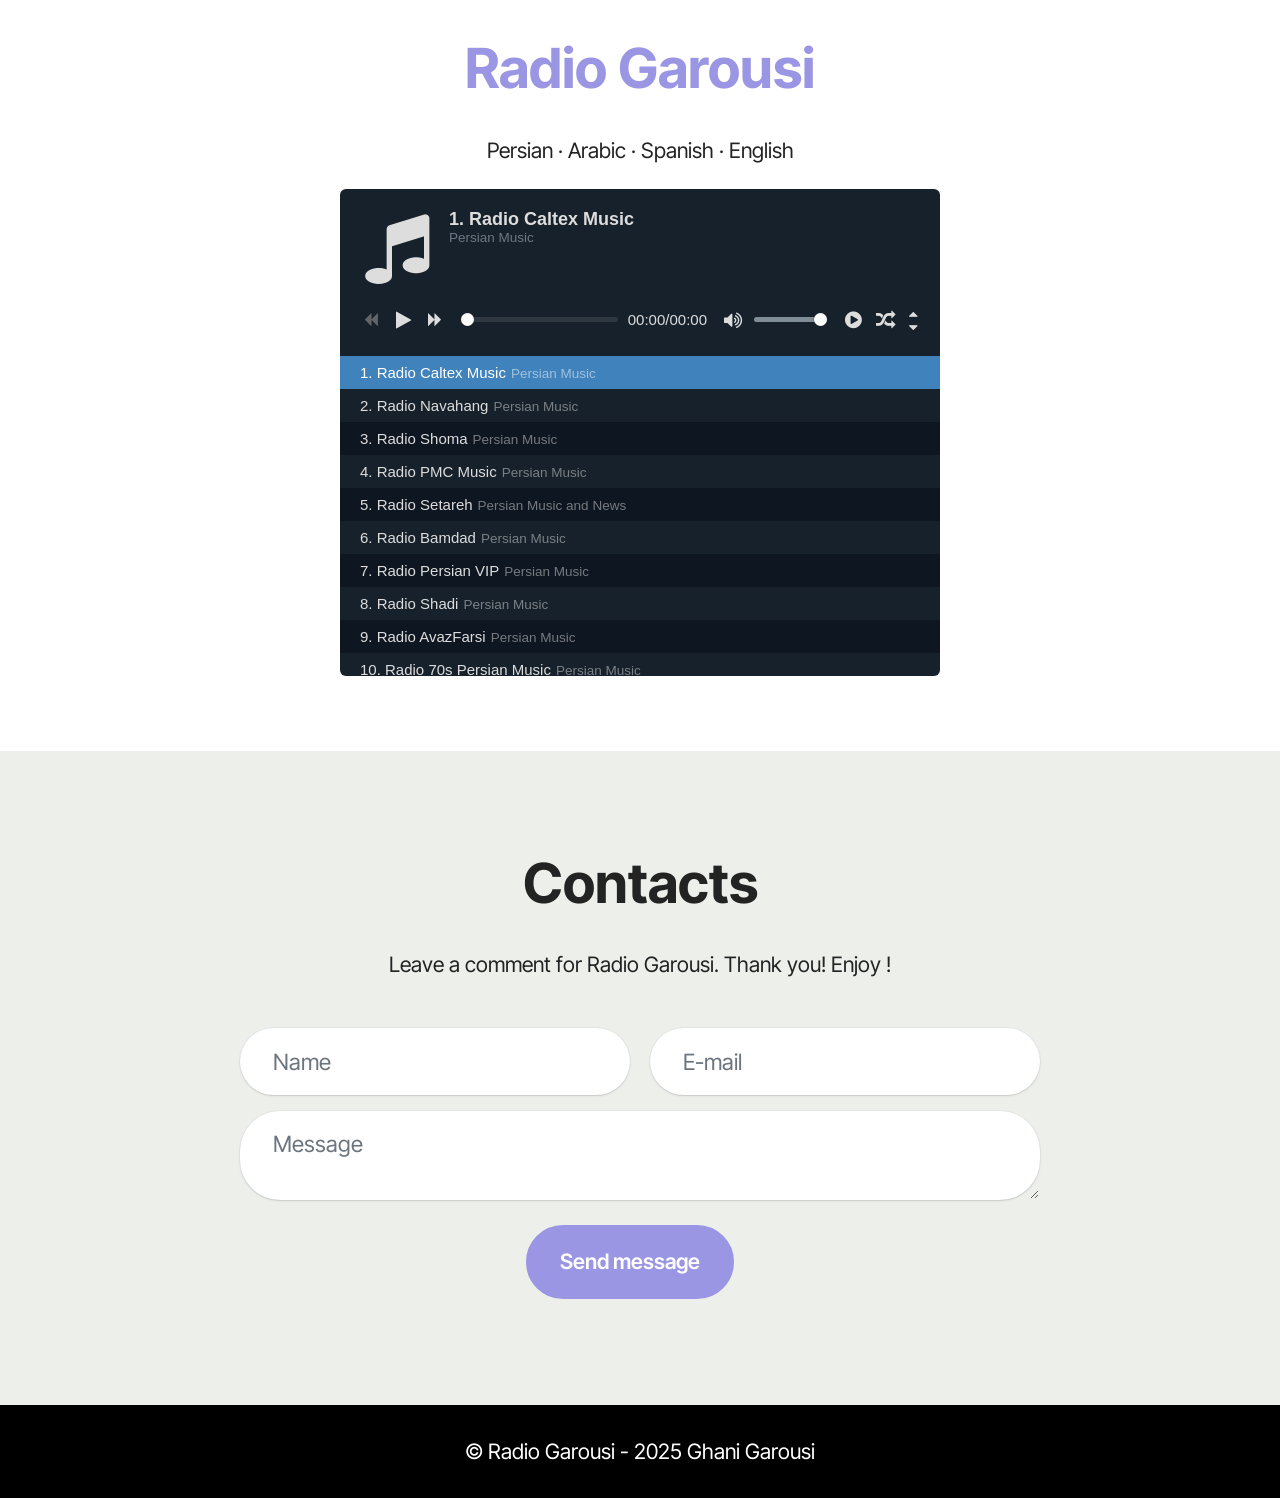
==== commit 890f3632: "320" ====
--- a/index.html
+++ b/index.html
@@ -18,7 +18,7 @@
   <link rel="stylesheet" href="assets/theme/css/style.css">
   <link rel="preload" href="https://fonts.googleapis.com/css?family=Inter+Tight:100,200,300,400,500,600,700,800,900,100i,200i,300i,400i,500i,600i,700i,800i,900i&display=swap" as="style" onload="this.onload=null;this.rel='stylesheet'">
   <noscript><link rel="stylesheet" href="https://fonts.googleapis.com/css?family=Inter+Tight:100,200,300,400,500,600,700,800,900,100i,200i,300i,400i,500i,600i,700i,800i,900i&display=swap"></noscript>
-  <link rel="preload" as="style" href="assets/mobirise/css/mbr-additional.css?v=PMHaSn"><link rel="stylesheet" href="assets/mobirise/css/mbr-additional.css?v=PMHaSn" type="text/css">
+  <link rel="preload" as="style" href="assets/mobirise/css/mbr-additional.css?v=PKxVyU"><link rel="stylesheet" href="assets/mobirise/css/mbr-additional.css?v=PKxVyU" type="text/css">
 
   
   
@@ -500,7 +500,7 @@
         </div>
         <div class="row justify-content-center">
             <div class="col-lg-8 mx-auto mbr-form" data-form-type="formoid">
-                <form action="https://mobirise.eu/" method="POST" class="mbr-form form-with-styler" data-form-title="Form Name"><input type="hidden" name="email" data-form-email="true" value="SRqGAapUYcJbcIWQ9Yi9/ZLWebUhIxPfLRET9fhngG8P+OALrYCy2xlMNLLOwPE4OcMql6VHRUBkbvC0Gf6Lc7TGtVLoECo3qzK8n4iI3Zfi+aDdng6QWijf2G2Q06Kf">
+                <form action="https://mobirise.eu/" method="POST" class="mbr-form form-with-styler" data-form-title="Form Name"><input type="hidden" name="email" data-form-email="true" value="GAO/+spUZlBySjd4V/RoUc6Giji8vKo7SDrTkK8ijBN3uE99vUK4CRfDy/RlYZtX+utfBScZnsg3w2oAq8cHwgaFrqXTeE+LIEj6FLQEF7R7OoCFkran7yW2HZcUq5AF">
                     <div class="row">
                         <div hidden="hidden" data-form-alert="" class="alert alert-success col-12">Thanks for filling out the form!</div>
                         <div hidden="hidden" data-form-alert-danger="" class="alert alert-danger col-12">
--- a/assets/mobirise/css/mbr-additional.css
+++ b/assets/mobirise/css/mbr-additional.css
@@ -983,7 +983,7 @@
   margin: 5px 0 0;
   padding: 0;
   list-style: none;
-  max-height: 350px;
+  max-height: 320px;
   overflow-y: auto;
   overflow-x: hidden;
   scrollbar-color: #73797f #2f3841;
--- a/assets/mobirise/css/mbr-additional.css
+++ b/assets/mobirise/css/mbr-additional.css
@@ -983,7 +983,7 @@
   margin: 5px 0 0;
   padding: 0;
   list-style: none;
-  max-height: 350px;
+  max-height: 320px;
   overflow-y: auto;
   overflow-x: hidden;
   scrollbar-color: #73797f #2f3841;
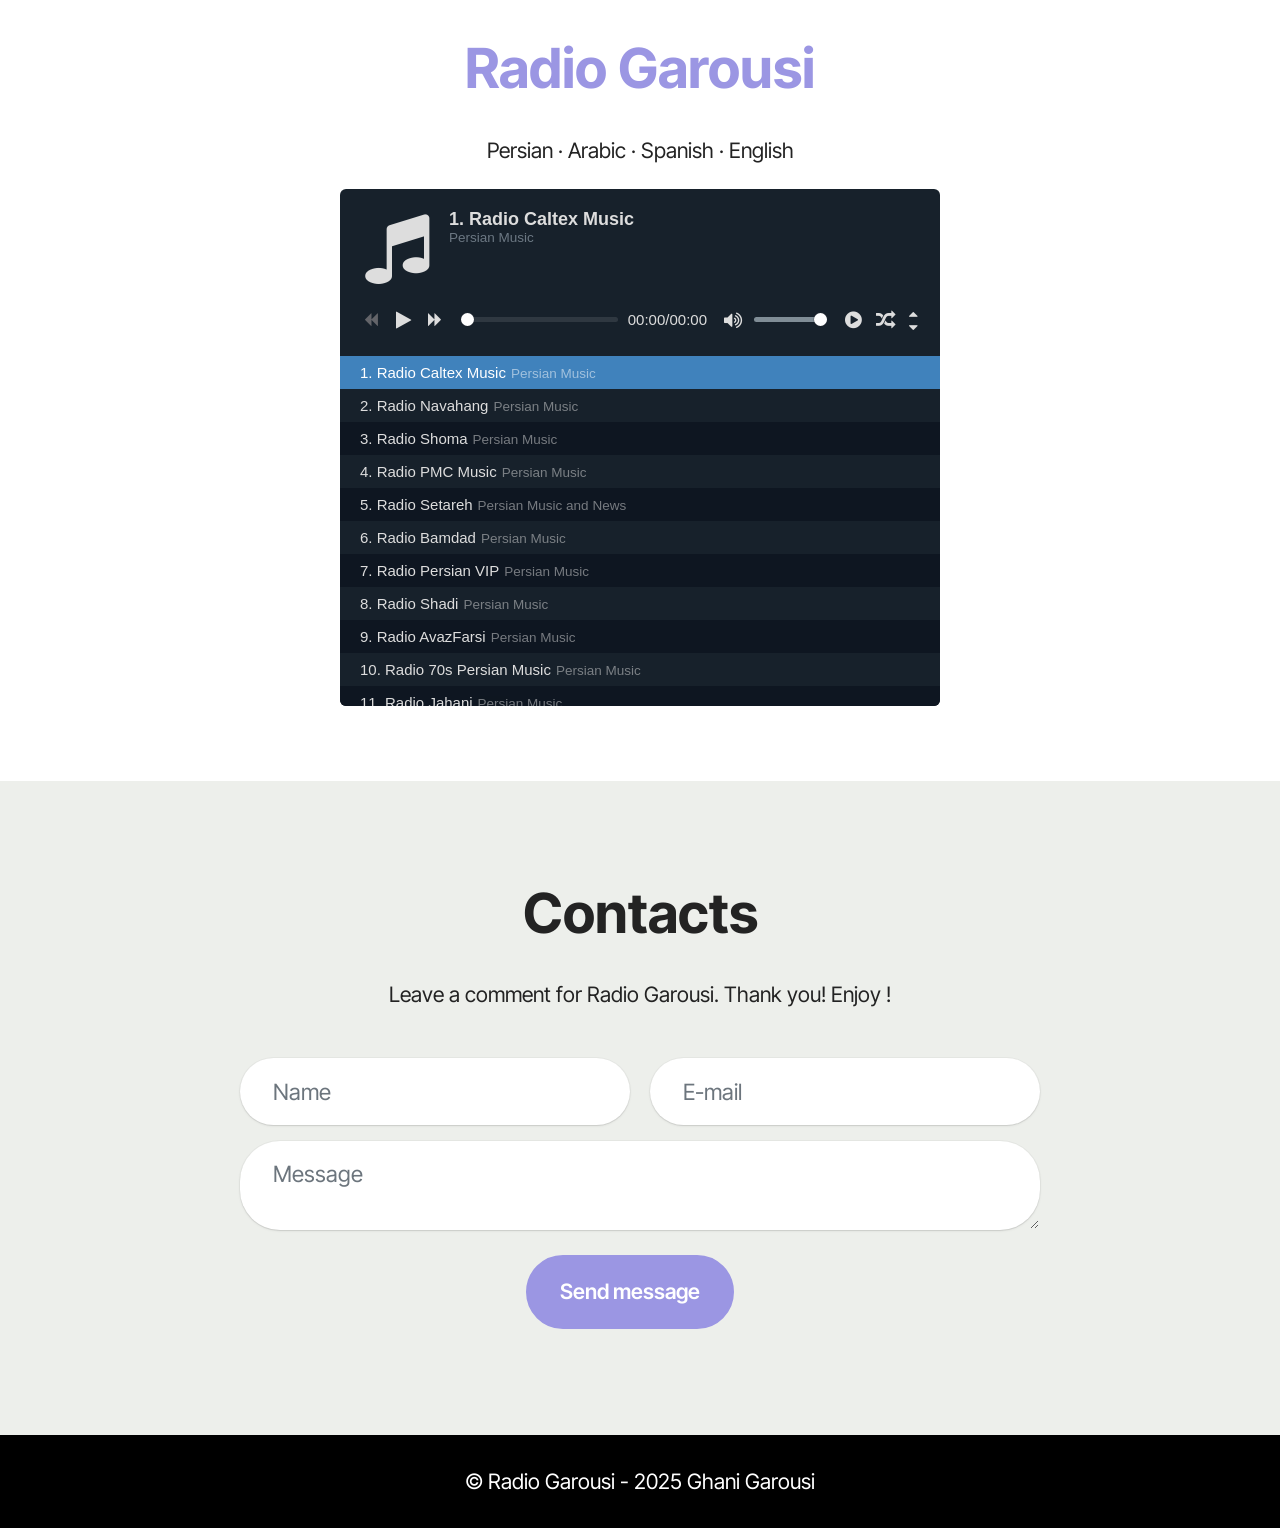
==== commit c75dcf52: "111" ====
--- a/index.html
+++ b/index.html
@@ -14,11 +14,10 @@
   <link rel="stylesheet" href="assets/bootstrap/css/bootstrap.min.css">
   <link rel="stylesheet" href="assets/bootstrap/css/bootstrap-grid.min.css">
   <link rel="stylesheet" href="assets/bootstrap/css/bootstrap-reboot.min.css">
-  <link rel="stylesheet" href="assets/animatecss/animate.css">
   <link rel="stylesheet" href="assets/theme/css/style.css">
   <link rel="preload" href="https://fonts.googleapis.com/css?family=Inter+Tight:100,200,300,400,500,600,700,800,900,100i,200i,300i,400i,500i,600i,700i,800i,900i&display=swap" as="style" onload="this.onload=null;this.rel='stylesheet'">
   <noscript><link rel="stylesheet" href="https://fonts.googleapis.com/css?family=Inter+Tight:100,200,300,400,500,600,700,800,900,100i,200i,300i,400i,500i,600i,700i,800i,900i&display=swap"></noscript>
-  <link rel="preload" as="style" href="assets/mobirise/css/mbr-additional.css?v=PKxVyU"><link rel="stylesheet" href="assets/mobirise/css/mbr-additional.css?v=PKxVyU" type="text/css">
+  <link rel="preload" as="style" href="assets/mobirise/css/mbr-additional.css?v=Z4CG4U"><link rel="stylesheet" href="assets/mobirise/css/mbr-additional.css?v=Z4CG4U" type="text/css">
 
   
   
@@ -500,7 +499,7 @@
         </div>
         <div class="row justify-content-center">
             <div class="col-lg-8 mx-auto mbr-form" data-form-type="formoid">
-                <form action="https://mobirise.eu/" method="POST" class="mbr-form form-with-styler" data-form-title="Form Name"><input type="hidden" name="email" data-form-email="true" value="GAO/+spUZlBySjd4V/RoUc6Giji8vKo7SDrTkK8ijBN3uE99vUK4CRfDy/RlYZtX+utfBScZnsg3w2oAq8cHwgaFrqXTeE+LIEj6FLQEF7R7OoCFkran7yW2HZcUq5AF">
+                <form action="https://mobirise.eu/" method="POST" class="mbr-form form-with-styler" data-form-title="Form Name"><input type="hidden" name="email" data-form-email="true" value="GeacuV4MW6i0WFcg4kSxYbMYpGOe6kgf2QFyCgAVvz+QWSEvit8DSP33dXmnyU19qa6xjTQaiM5tYJro0MUJGLHnJ8tXOQOqxqkgVF4dverfET6vVzDuEicupH2Js2gz">
                     <div class="row">
                         <div hidden="hidden" data-form-alert="" class="alert alert-success col-12">Thanks for filling out the form!</div>
                         <div hidden="hidden" data-form-alert-danger="" class="alert alert-danger col-12">
@@ -544,6 +543,5 @@
   
   
  <div id="scrollToTop" class="scrollToTop mbr-arrow-up"><a style="text-align: center;"><i class="mbr-arrow-up-icon mbr-arrow-up-icon-cm cm-icon cm-icon-smallarrow-up"></i></a></div>
-    <input name="animation" type="hidden">
   </body>
 </html>
--- a/assets/mobirise/css/mbr-additional.css
+++ b/assets/mobirise/css/mbr-additional.css
@@ -983,7 +983,7 @@
   margin: 5px 0 0;
   padding: 0;
   list-style: none;
-  max-height: 320px;
+  max-height: 350px;
   overflow-y: auto;
   overflow-x: hidden;
   scrollbar-color: #73797f #2f3841;
--- a/assets/mobirise/css/mbr-additional.css
+++ b/assets/mobirise/css/mbr-additional.css
@@ -983,7 +983,7 @@
   margin: 5px 0 0;
   padding: 0;
   list-style: none;
-  max-height: 320px;
+  max-height: 350px;
   overflow-y: auto;
   overflow-x: hidden;
   scrollbar-color: #73797f #2f3841;
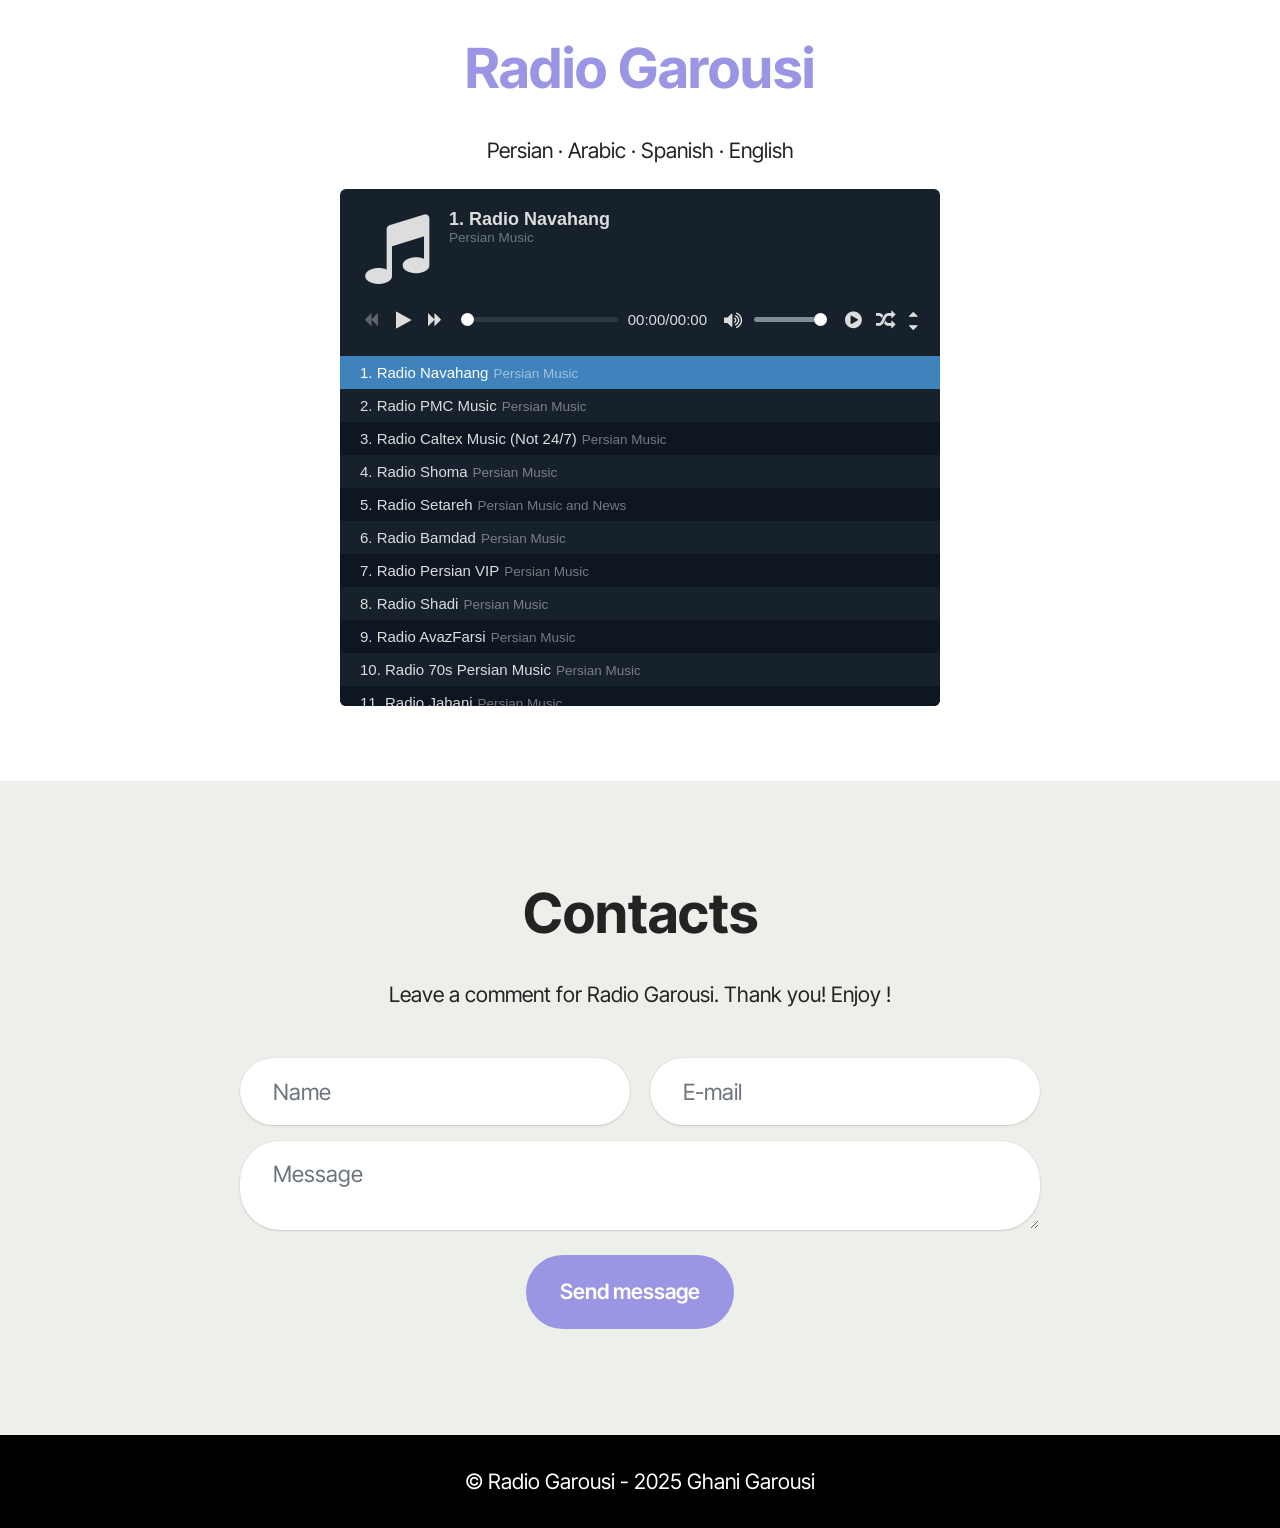
==== commit 0810cf6e: "3" ====
--- a/index.html
+++ b/index.html
@@ -17,7 +17,7 @@
   <link rel="stylesheet" href="assets/theme/css/style.css">
   <link rel="preload" href="https://fonts.googleapis.com/css?family=Inter+Tight:100,200,300,400,500,600,700,800,900,100i,200i,300i,400i,500i,600i,700i,800i,900i&display=swap" as="style" onload="this.onload=null;this.rel='stylesheet'">
   <noscript><link rel="stylesheet" href="https://fonts.googleapis.com/css?family=Inter+Tight:100,200,300,400,500,600,700,800,900,100i,200i,300i,400i,500i,600i,700i,800i,900i&display=swap"></noscript>
-  <link rel="preload" as="style" href="assets/mobirise/css/mbr-additional.css?v=Z4CG4U"><link rel="stylesheet" href="assets/mobirise/css/mbr-additional.css?v=Z4CG4U" type="text/css">
+  <link rel="preload" as="style" href="assets/mobirise/css/mbr-additional.css?v=OhOiay"><link rel="stylesheet" href="assets/mobirise/css/mbr-additional.css?v=OhOiay" type="text/css">
 
   
   
@@ -95,10 +95,11 @@
   <div class="simp-playlist">
     <ul>
       --- Persian: ----------
-      <li><span class="simp-source" data-src="https://corsplayer.cfpass1.workers.dev/?url=http://radio.caltexmusic.com:8000/stream">1. Radio Caltex Music</span><span class="simp-desc">Persian Music</span></li>
-      <li><span class="simp-source" data-src="https://navairan.com/;">2. Radio Navahang</span><span class="simp-desc">Persian Music</span></li>
-      <li><span class="simp-source" data-src="https://stream.radiojar.com/rzcfw4cbsxquv" data-cover="https://i.postimg.cc/sDBycWS8/NMS-2019.jpg">3. Radio Shoma</span><span class="simp-desc">Persian Music</span></li>
-      <li><span class="simp-source" data-src="https://s5.radio.co/sf0a1af54c/listen">4. Radio PMC Music</span><span class="simp-desc">Persian Music</span></li>
+      
+      <li><span class="simp-source" data-src="https://navairan.com/;">1. Radio Navahang</span><span class="simp-desc">Persian Music</span></li>
+      <li><span class="simp-source" data-src="https://s5.radio.co/sf0a1af54c/listen">2. Radio PMC Music</span><span class="simp-desc">Persian Music</span></li>
+      <li><span class="simp-source" data-src="https://corsplayer.cfpass1.workers.dev/?url=http://radio.caltexmusic.com:8000/stream">3. Radio Caltex Music (Not 24/7)</span><span class="simp-desc">Persian Music</span></li>
+      <li><span class="simp-source" data-src="https://stream.radiojar.com/rzcfw4cbsxquv" data-cover="https://i.postimg.cc/sDBycWS8/NMS-2019.jpg">4. Radio Shoma</span><span class="simp-desc">Persian Music</span></li>
       <li><span class="simp-source" data-src="https://setareh.awsvps.com/stream/18256">5. Radio Setareh</span><span class="simp-desc">Persian Music and News</span></li>
       <li><span class="simp-source" data-src="https://s3.radio.co/sd07c718f1/listen">6. Radio Bamdad</span><span class="simp-desc">Persian Music</span></li>
       <li><span class="simp-source" data-src="https://olderkors.cfpass1.workers.dev/?url=http://radio.persianvip.com:8888/;">7. Radio Persian VIP</span><span class="simp-desc">Persian Music</span></li>
@@ -112,12 +113,12 @@
   
       
       --- Arabic: ----------
-      <li><span class="simp-source" data-src="https://stream.zeno.fm/na3vpvn10qruv">1. Radio Arab Mix</span><span class="simp-desc">Arabic Music</span></li>
+      <li><span class="simp-source" data-src="https://arabnights-prod.live-streams.nl:18020/">1. Radio Arabnights</span><span class="simp-desc">Arabic Music</span></li>
       <li><span class="simp-source" data-src="http://live.medi1.com/Tarab">2. Radio Tarab Medi-1</span><span class="simp-desc">Classic Arabic Music</span></li>
-      <li><span class="simp-source" data-src="http://37.157.242.104:10938/live">3. Radio Star FM Lebanon</span><span class="simp-desc">Arabic Music</span></li>
-      <li><span class="simp-source" data-src="http://stream-dc1.radioparadise.com/mp3-192">4. Radio Daily Arab FM</span><span class="simp-desc">Arabic Music</span></li>
-      <li><span class="simp-source" data-src="https://usa19.fastcast4u.com/adeem">5. Radio Qadeem</span><span class="simp-desc">Old Arabic Music</span></li>
-      <li><span class="simp-source" data-src="https://arabnights-prod.live-streams.nl:18020/">6. Radio Arabnights</span><span class="simp-desc">Arabic Music</span></li>
+      <li><span class="simp-source" data-src="https://stream.zeno.fm/na3vpvn10qruv">3. Radio Arab Mix</span><span class="simp-desc">Arabic Music</span></li>
+      <li><span class="simp-source" data-src="http://45.63.116.205:8000/stream2">4. Radio FAN Jordan</span><span class="simp-desc">Jordan Music</span></li>
+      <li><span class="simp-source" data-src="http://stream-dc1.radioparadise.com/mp3-192">5. Radio Daily Arab FM</span><span class="simp-desc">Arabic Music</span></li>
+      <li><span class="simp-source" data-src="https://usa19.fastcast4u.com/adeem">6. Radio Qadeem</span><span class="simp-desc">Old Arabic Music</span></li>
       <li><span class="simp-source" data-src="https://oriental-high.rautemusik.fm/">7. Radio RauteMusik ORIENTAL</span><span class="simp-desc">Arabic Music</span></li>
       <li><span class="simp-source" data-src="http://37.157.242.102:11414/live">8. Radio Bekaa Arabic</span><span class="simp-desc">Arabic Music</span></li>
       <li><span class="simp-source" data-src="https://n0b.radiojar.com/s1mygd1frxquv">9. Radio Al Arabiya Music</span><span class="simp-desc">Arabic Music</span></li>
@@ -125,7 +126,7 @@
       <li><span class="simp-source" data-src="https://stream.zeno.fm/zsgrfxg71s8uv?dot-uid=0c64220300da605a9c09c645&amp;amb-uid=2613553414245283539&amp;triton-uid=cookie%3A51e3840d-9f2d-4861-81dc-ecd56c88a96e&amp;aw_0_req_lsid=b192f0fe28e56731dab30eb67d7e9012">11. Radio Om Kolthum</span><span class="simp-desc">Om Kolthum Music</span></li>
       <li><span class="simp-source" data-src="https://stream.zeno.fm/8a4eqkd0pnhvv?dot-uid=0c64220300da605a9c09c645&amp;amb-uid=2613553414245283539&amp;triton-uid=cookie%3A51e3840d-9f2d-4861-81dc-ecd56c88a96e&amp;aw_0_req_lsid=b192f0fe28e56731dab30eb67d7e9012">12. Radio Abdelhalim</span><span class="simp-desc">Abdelhalim Music</span></li>
       <li><span class="simp-source" data-src="https://montecarlodoualiya128k.ice.infomaniak.ch/mc-doualiya.mp3">13. Radio Monte Carlo Arabic</span><span class="simp-desc">Arabic Music and News</span></li>
-      <li><span class="simp-source" data-src="https://radio.skynewsarabia.com/stream/radio/skynewsarabia">14. Radio Sky News Arabia</span><span class="simp-desc">Arabic News</span></li>
+      <li><span class="simp-source" data-src="https://live-hls-audio-web-aja.getaj.net/VOICE-AJA/01.m3u8">14. Aljazeera</span><span class="simp-desc">Arabic News</span></li>
       <li><span class="simp-source" data-src="https://radio.mp3islam.com/listen/abdulbasit/radio.mp3">15. Radio Quran</span><span class="simp-desc">Quran</span></li>
 
 
@@ -139,6 +140,7 @@
 
 
       --- English: ----------
+
       <li><span class="simp-source" data-src="https://ais-edge50-live365-dal02.cdnstream.com/a26045">1. Radio CMC CALIFORNIA MUSIC CHANNEL<span class="simp-desc">English Music USA</span></span></li>
       <li><span class="simp-source" data-src="https://kuvo-ice.streamguys1.com/kuvo-mp3-128">2. Radio KUVO Jazz Network<span class="simp-desc">English Jazz Music USA</span></span></li>
       <li><span class="simp-source" data-src="http://sc1.netstreamer.net:8100">3. Radio Country MUsic 108<span class="simp-desc">English Country Music USA</span></span></li>
@@ -499,7 +501,7 @@
         </div>
         <div class="row justify-content-center">
             <div class="col-lg-8 mx-auto mbr-form" data-form-type="formoid">
-                <form action="https://mobirise.eu/" method="POST" class="mbr-form form-with-styler" data-form-title="Form Name"><input type="hidden" name="email" data-form-email="true" value="GeacuV4MW6i0WFcg4kSxYbMYpGOe6kgf2QFyCgAVvz+QWSEvit8DSP33dXmnyU19qa6xjTQaiM5tYJro0MUJGLHnJ8tXOQOqxqkgVF4dverfET6vVzDuEicupH2Js2gz">
+                <form action="https://mobirise.eu/" method="POST" class="mbr-form form-with-styler" data-form-title="Form Name"><input type="hidden" name="email" data-form-email="true" value="yt5q9bf27KcYUX+HPbGbU8NIor9cgsSN/hnduRzFQIgTJg8WT0xSur4fccMsRo+0S9u+x32lH6+vv/QqSYsOhrlt6GNmbyDEKOYNNahw73JzD0jOpz6vzFs74+r8ff+E">
                     <div class="row">
                         <div hidden="hidden" data-form-alert="" class="alert alert-success col-12">Thanks for filling out the form!</div>
                         <div hidden="hidden" data-form-alert-danger="" class="alert alert-danger col-12">
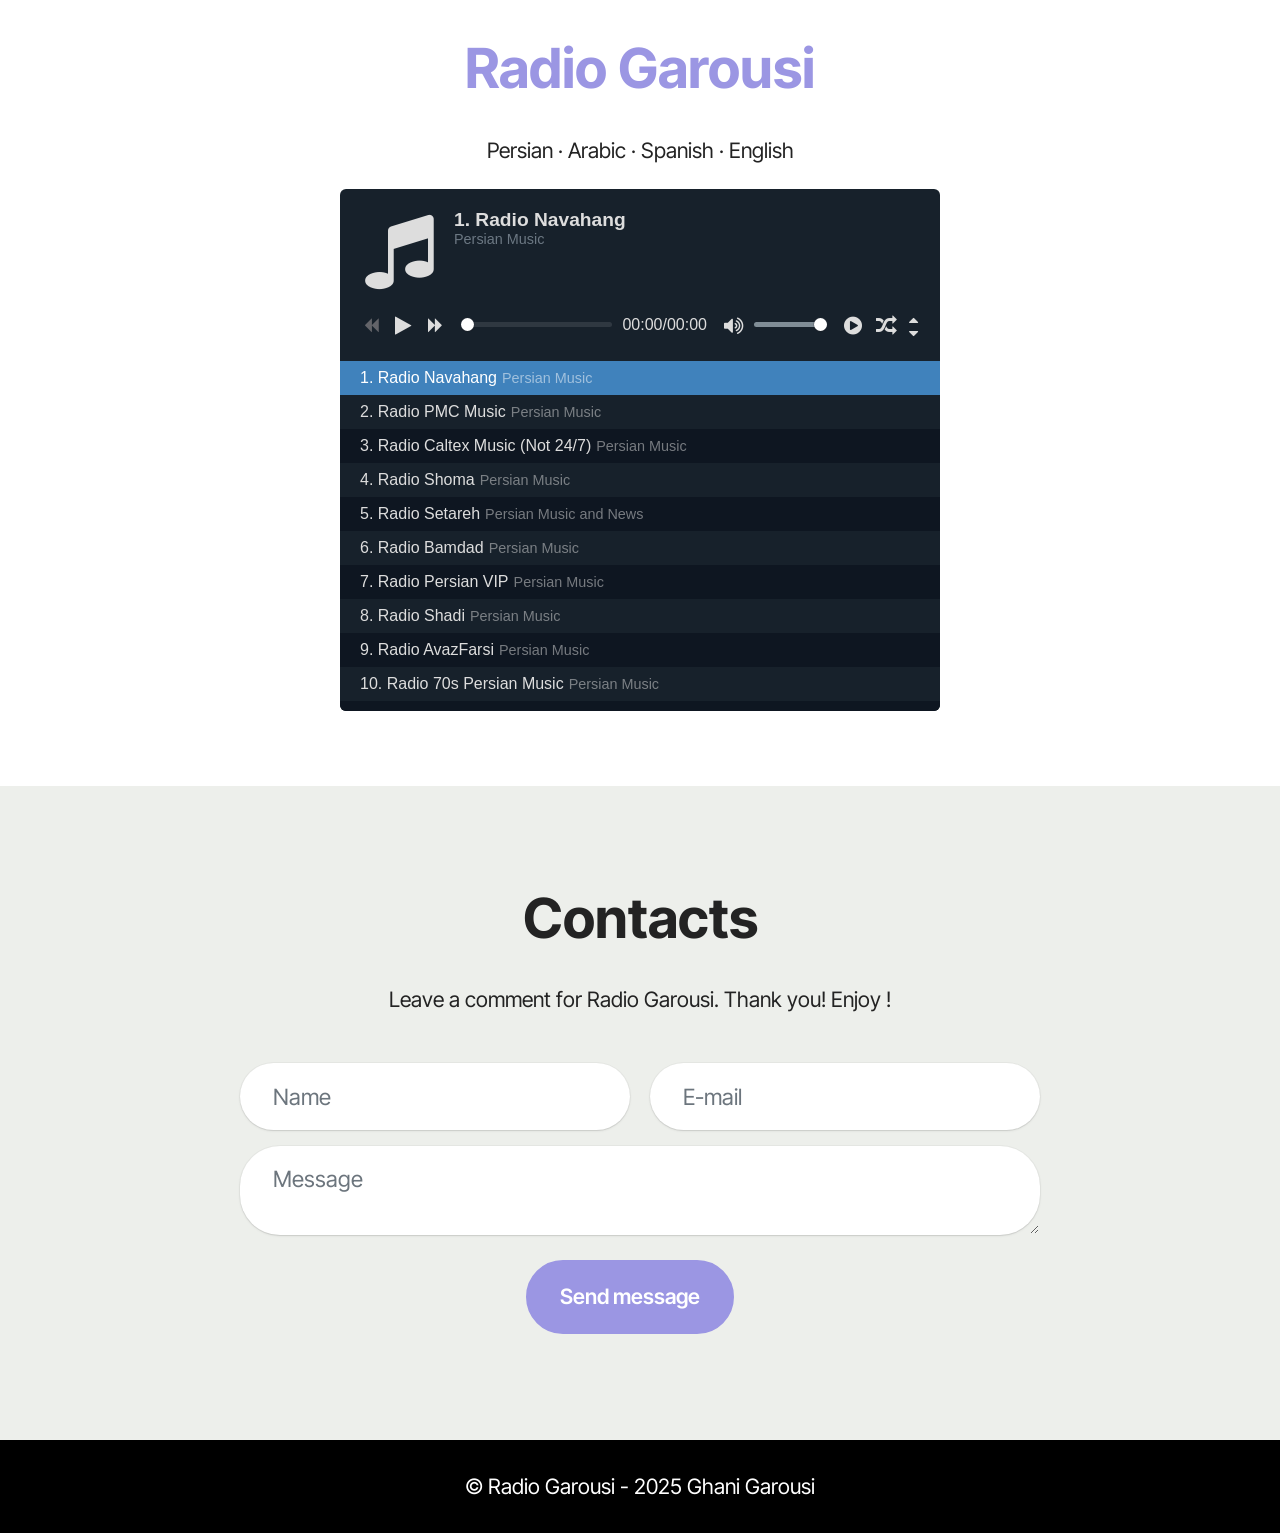
==== commit 1b588376: "0" ====
--- a/index.html
+++ b/index.html
@@ -17,7 +17,7 @@
   <link rel="stylesheet" href="assets/theme/css/style.css">
   <link rel="preload" href="https://fonts.googleapis.com/css?family=Inter+Tight:100,200,300,400,500,600,700,800,900,100i,200i,300i,400i,500i,600i,700i,800i,900i&display=swap" as="style" onload="this.onload=null;this.rel='stylesheet'">
   <noscript><link rel="stylesheet" href="https://fonts.googleapis.com/css?family=Inter+Tight:100,200,300,400,500,600,700,800,900,100i,200i,300i,400i,500i,600i,700i,800i,900i&display=swap"></noscript>
-  <link rel="preload" as="style" href="assets/mobirise/css/mbr-additional.css?v=OhOiay"><link rel="stylesheet" href="assets/mobirise/css/mbr-additional.css?v=OhOiay" type="text/css">
+  <link rel="preload" as="style" href="assets/mobirise/css/mbr-additional.css?v=Sbgc5D"><link rel="stylesheet" href="assets/mobirise/css/mbr-additional.css?v=Sbgc5D" type="text/css">
 
   
   
@@ -501,7 +501,7 @@
         </div>
         <div class="row justify-content-center">
             <div class="col-lg-8 mx-auto mbr-form" data-form-type="formoid">
-                <form action="https://mobirise.eu/" method="POST" class="mbr-form form-with-styler" data-form-title="Form Name"><input type="hidden" name="email" data-form-email="true" value="yt5q9bf27KcYUX+HPbGbU8NIor9cgsSN/hnduRzFQIgTJg8WT0xSur4fccMsRo+0S9u+x32lH6+vv/QqSYsOhrlt6GNmbyDEKOYNNahw73JzD0jOpz6vzFs74+r8ff+E">
+                <form action="https://mobirise.eu/" method="POST" class="mbr-form form-with-styler" data-form-title="Form Name"><input type="hidden" name="email" data-form-email="true" value="jFB0xaouJjTygqJsf4LPMjAchSUpCTU3GPOlFcVw4tWWi+994k9hgwwJDLltBieIt1oa+c+SadfpCa/5jjYZ+vD/w4y3Q1xW0No2dNiag3ElZ5qLTemVeax/ny6ALPGj">
                     <div class="row">
                         <div hidden="hidden" data-form-alert="" class="alert alert-success col-12">Thanks for filling out the form!</div>
                         <div hidden="hidden" data-form-alert-danger="" class="alert alert-danger col-12">
--- a/assets/mobirise/css/mbr-additional.css
+++ b/assets/mobirise/css/mbr-additional.css
@@ -810,7 +810,7 @@
 }
 .cid-uW8s3BIlcq #simp {
   max-width: 600px;
-  font-size: 15px;
+  font-size: 16px;
   font-family: "Segoe UI", Tahoma, sans-serif;
   text-align: initial;
   line-height: initial;
--- a/assets/mobirise/css/mbr-additional.css
+++ b/assets/mobirise/css/mbr-additional.css
@@ -810,7 +810,7 @@
 }
 .cid-uW8s3BIlcq #simp {
   max-width: 600px;
-  font-size: 15px;
+  font-size: 16px;
   font-family: "Segoe UI", Tahoma, sans-serif;
   text-align: initial;
   line-height: initial;
